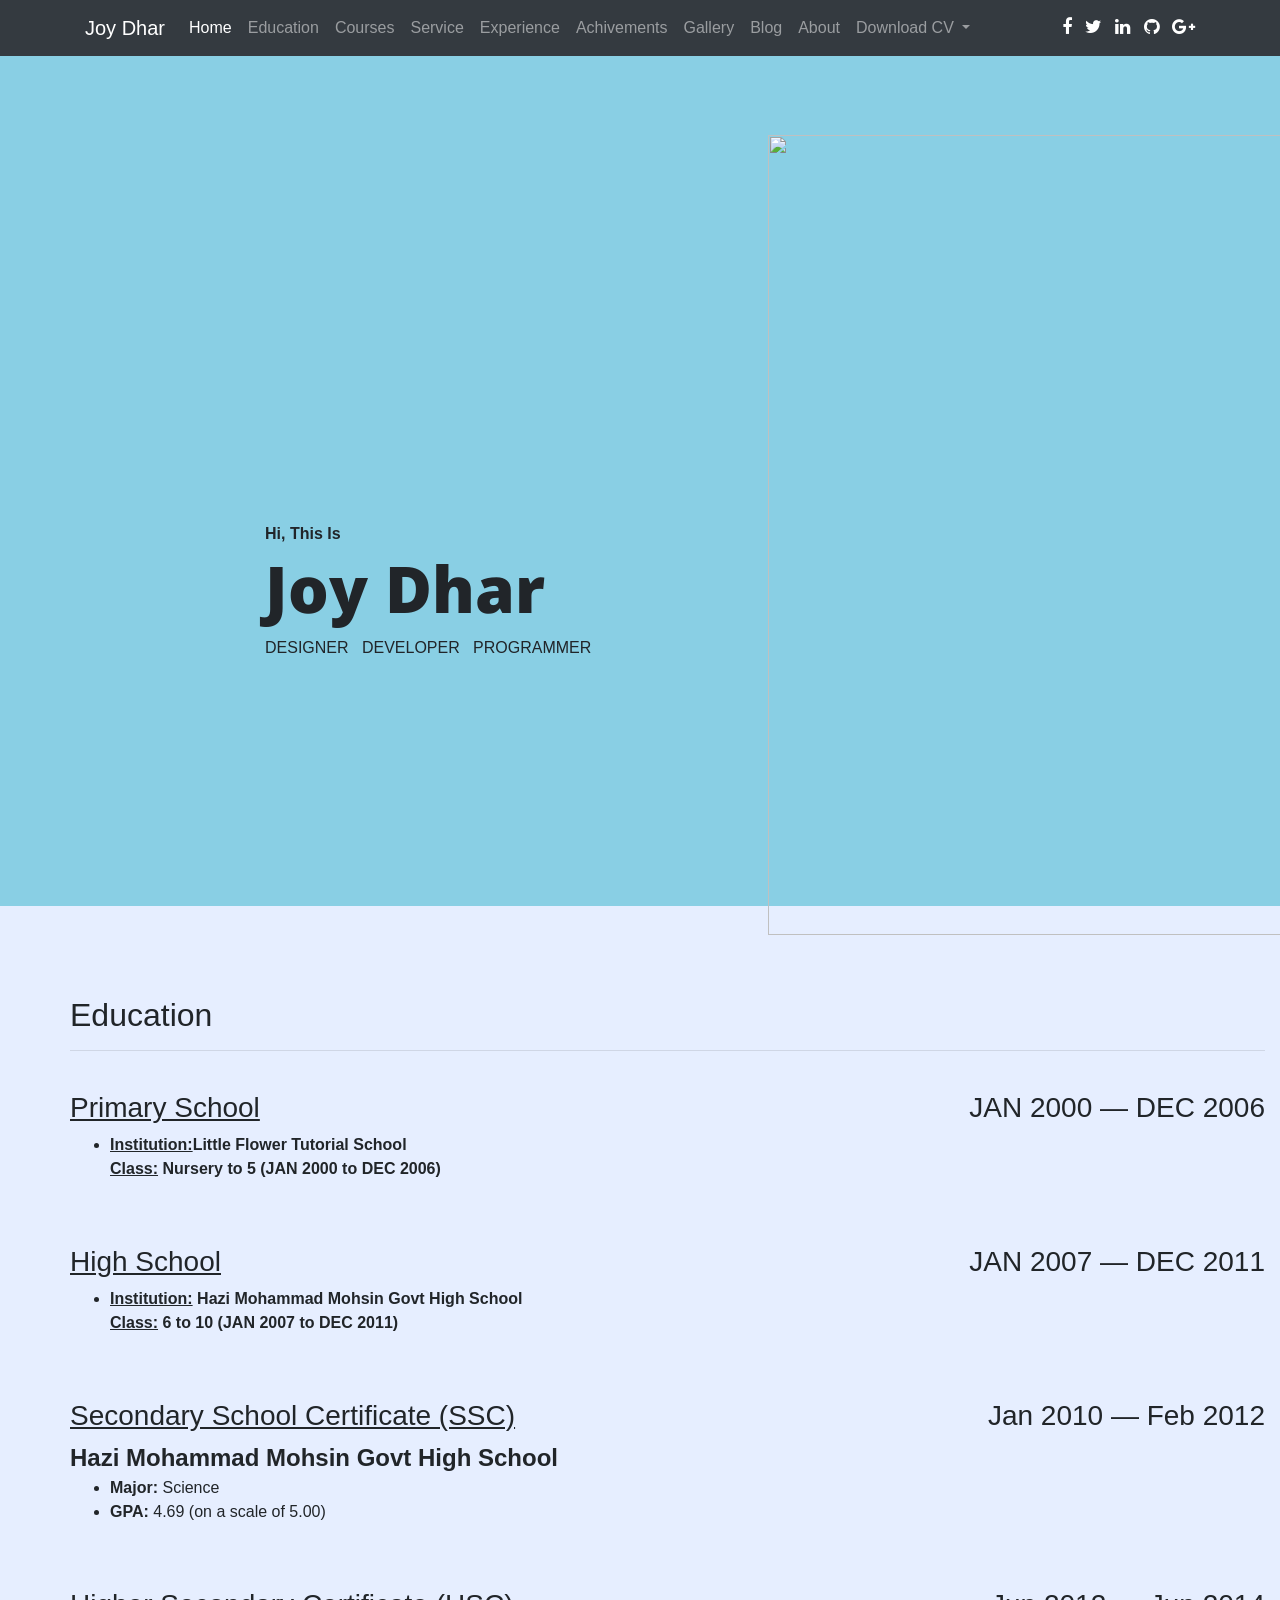
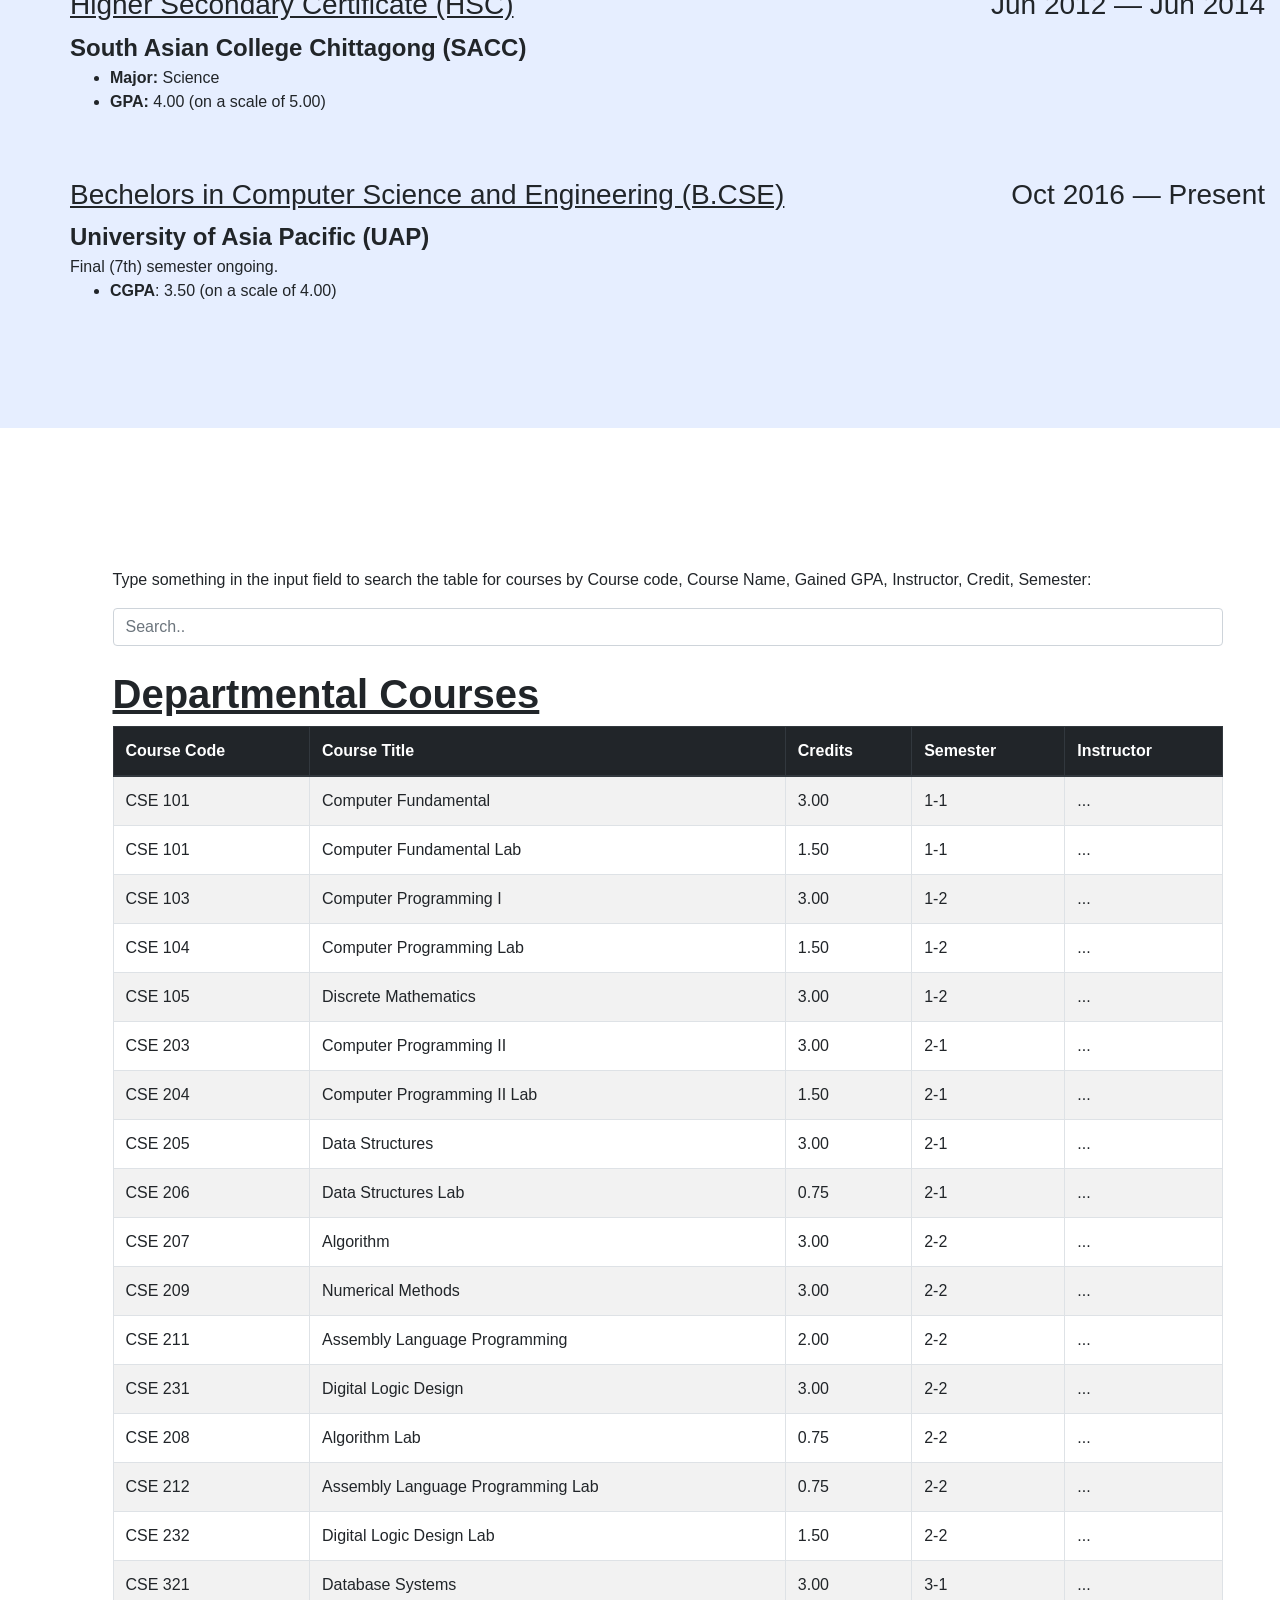
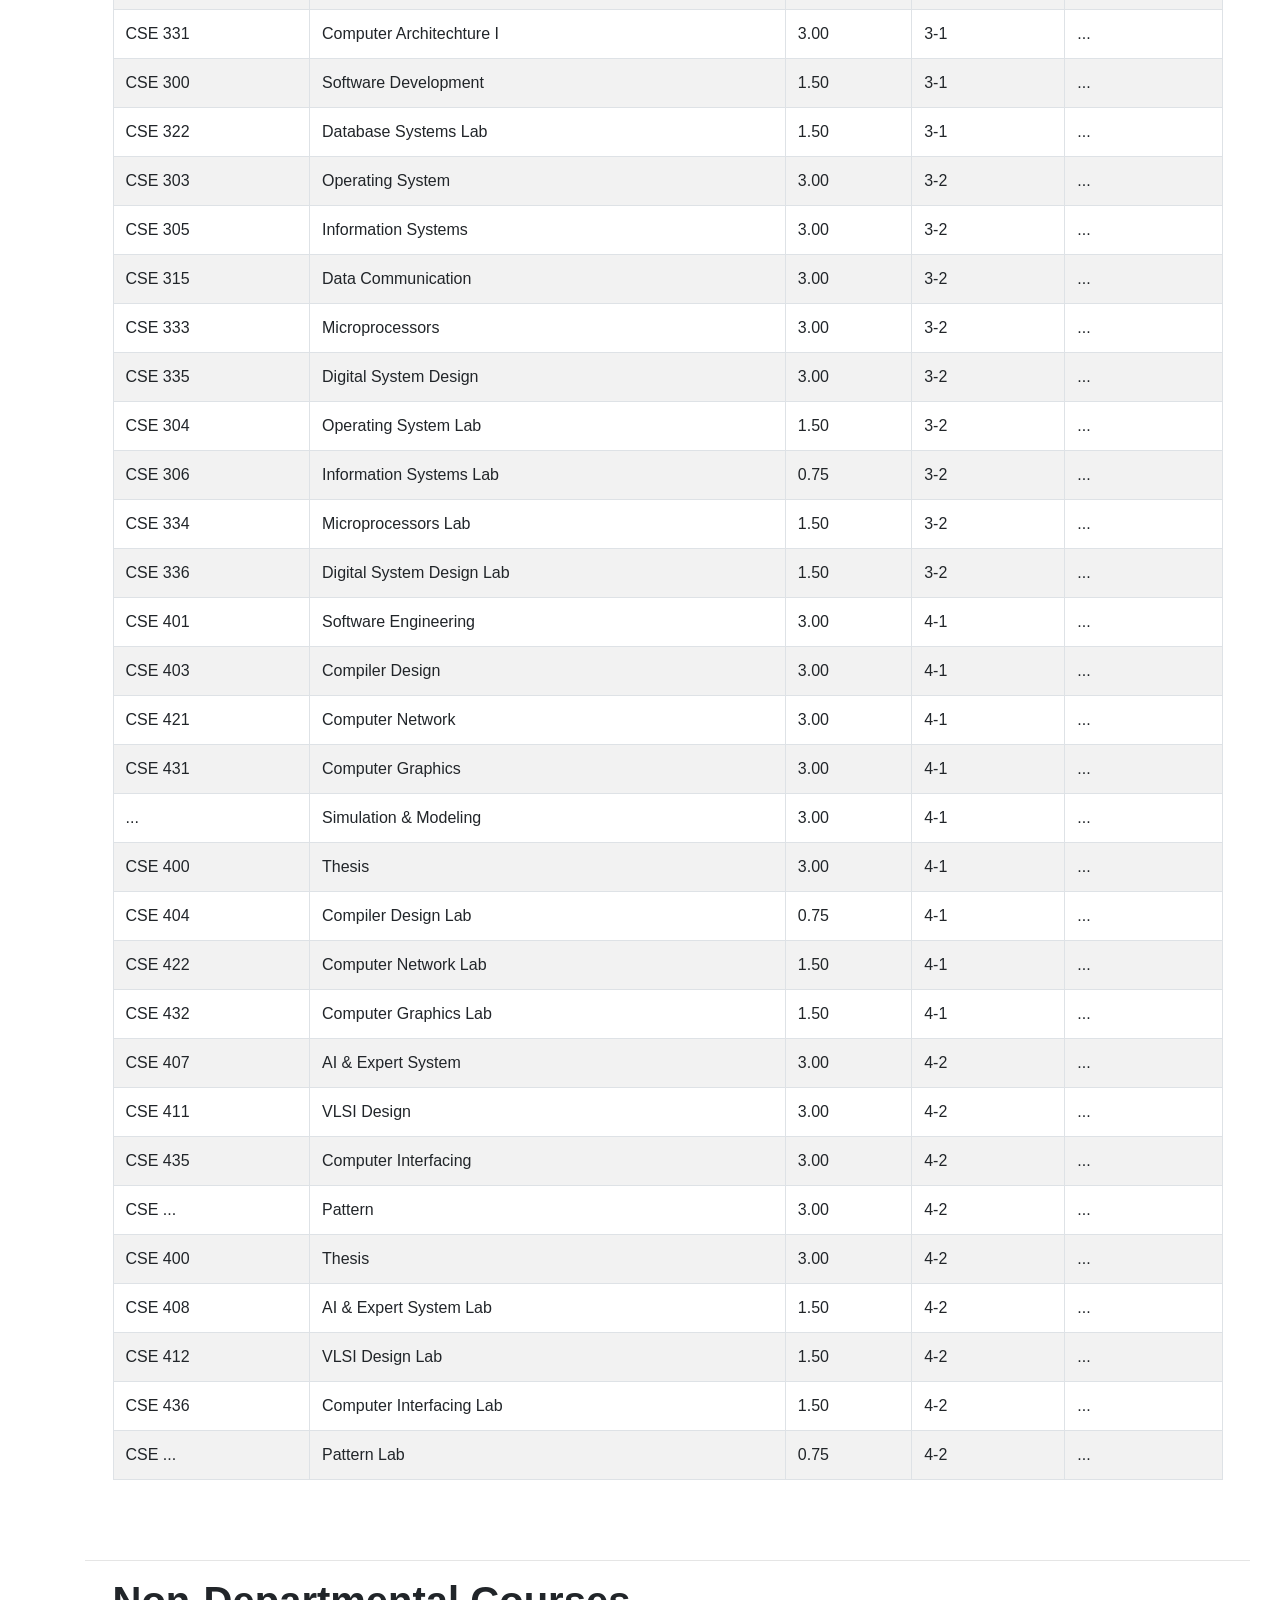
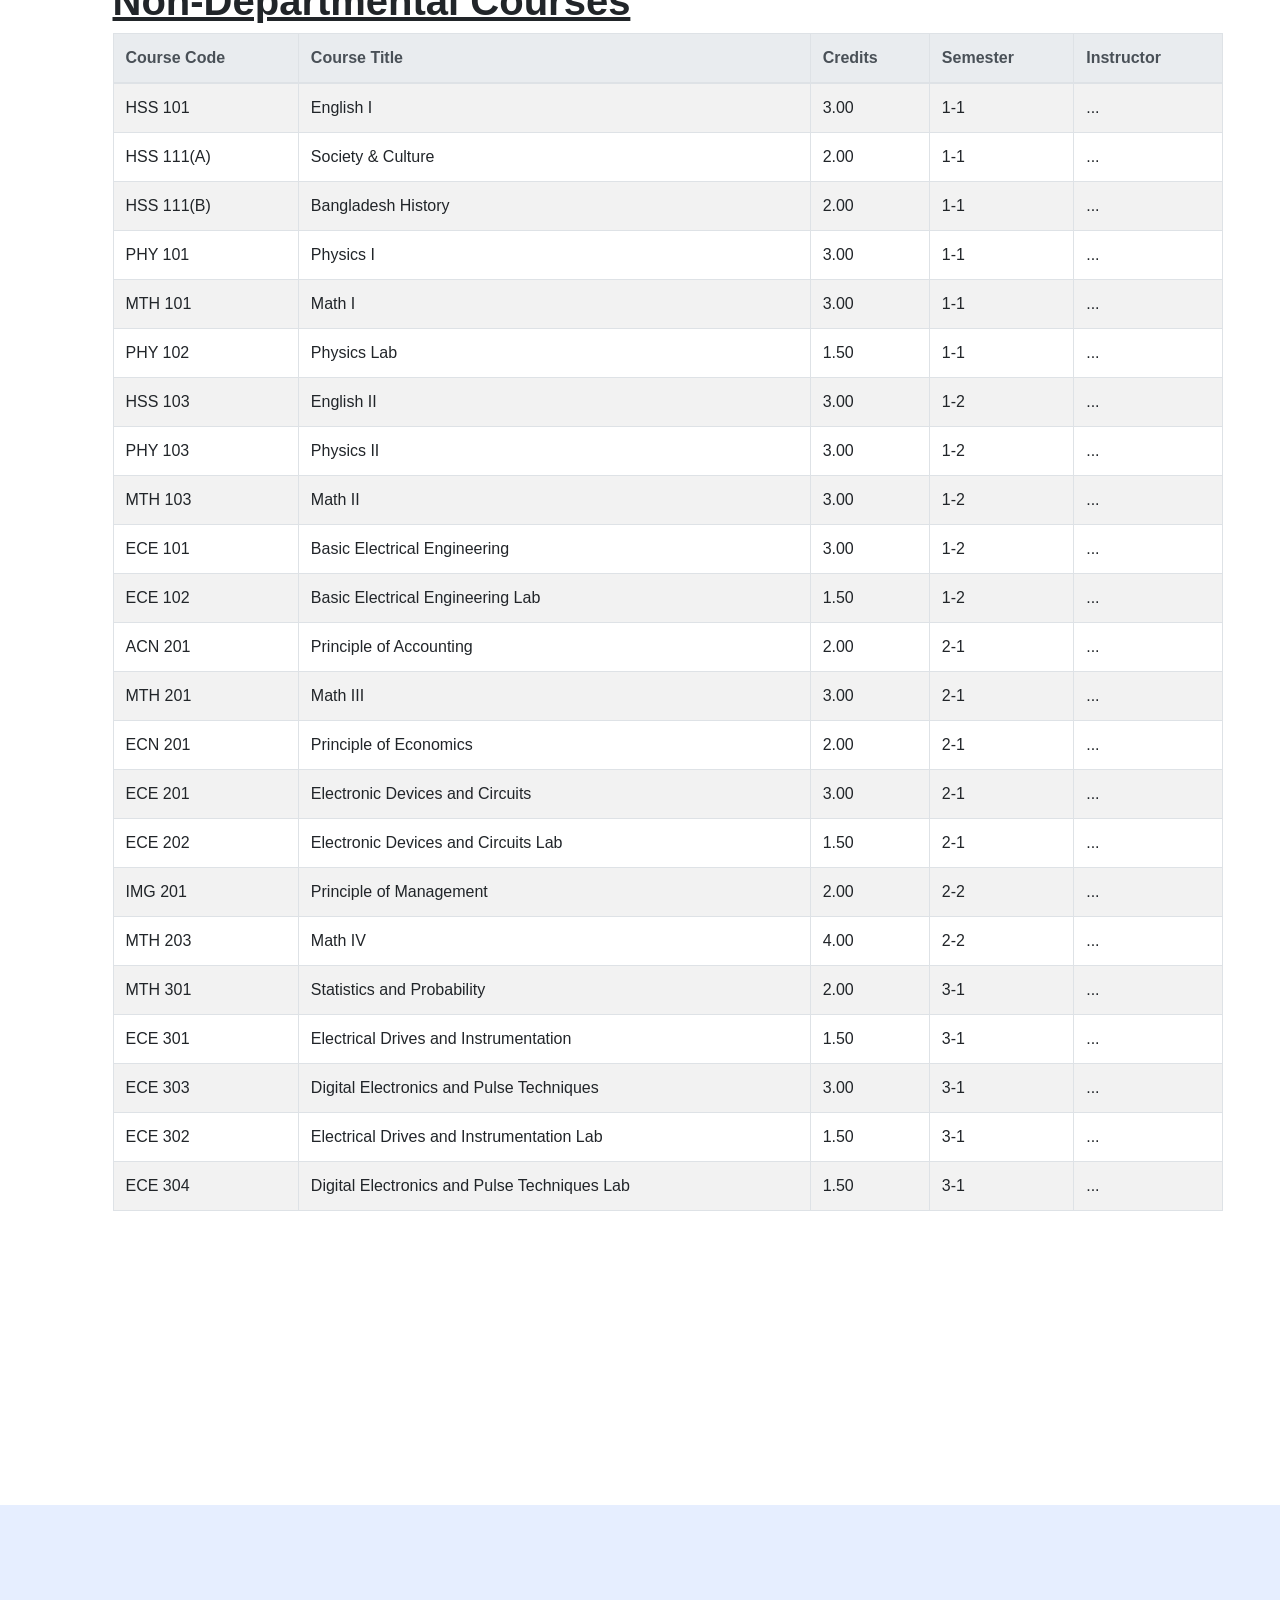
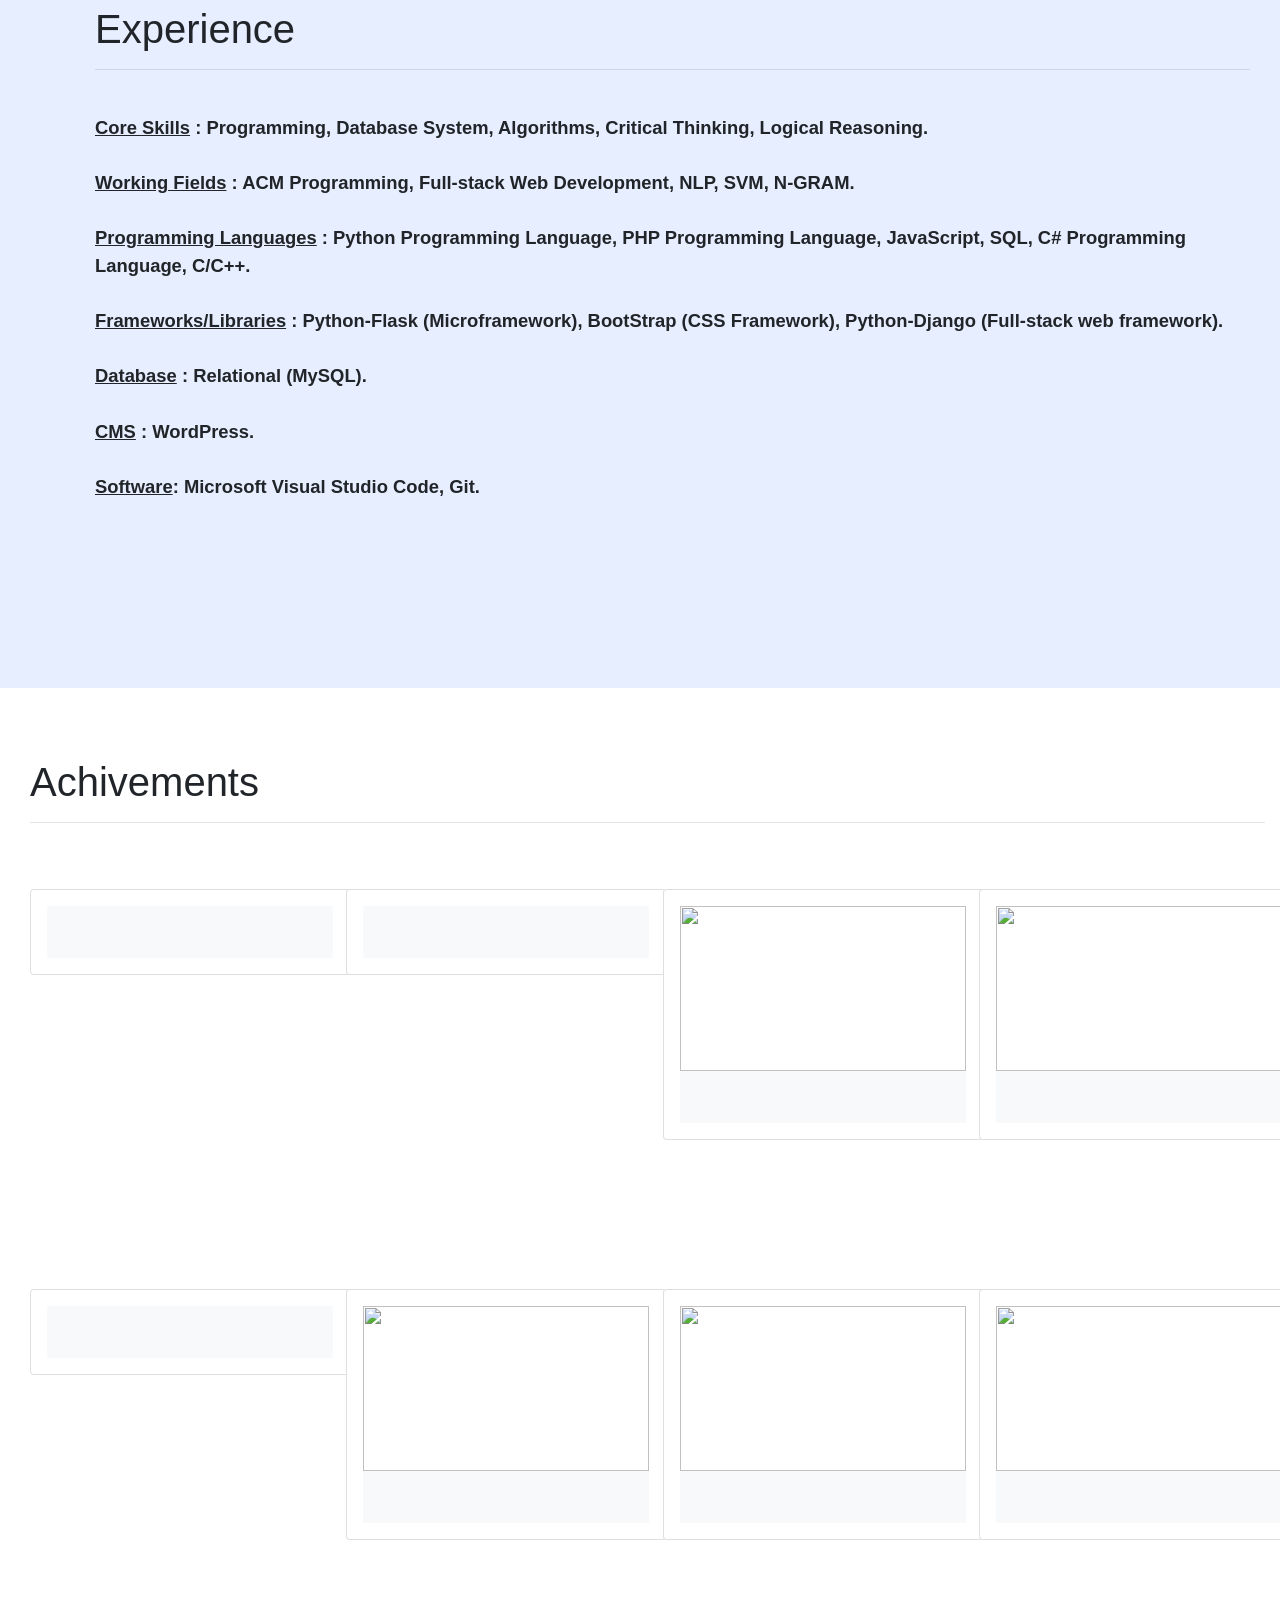
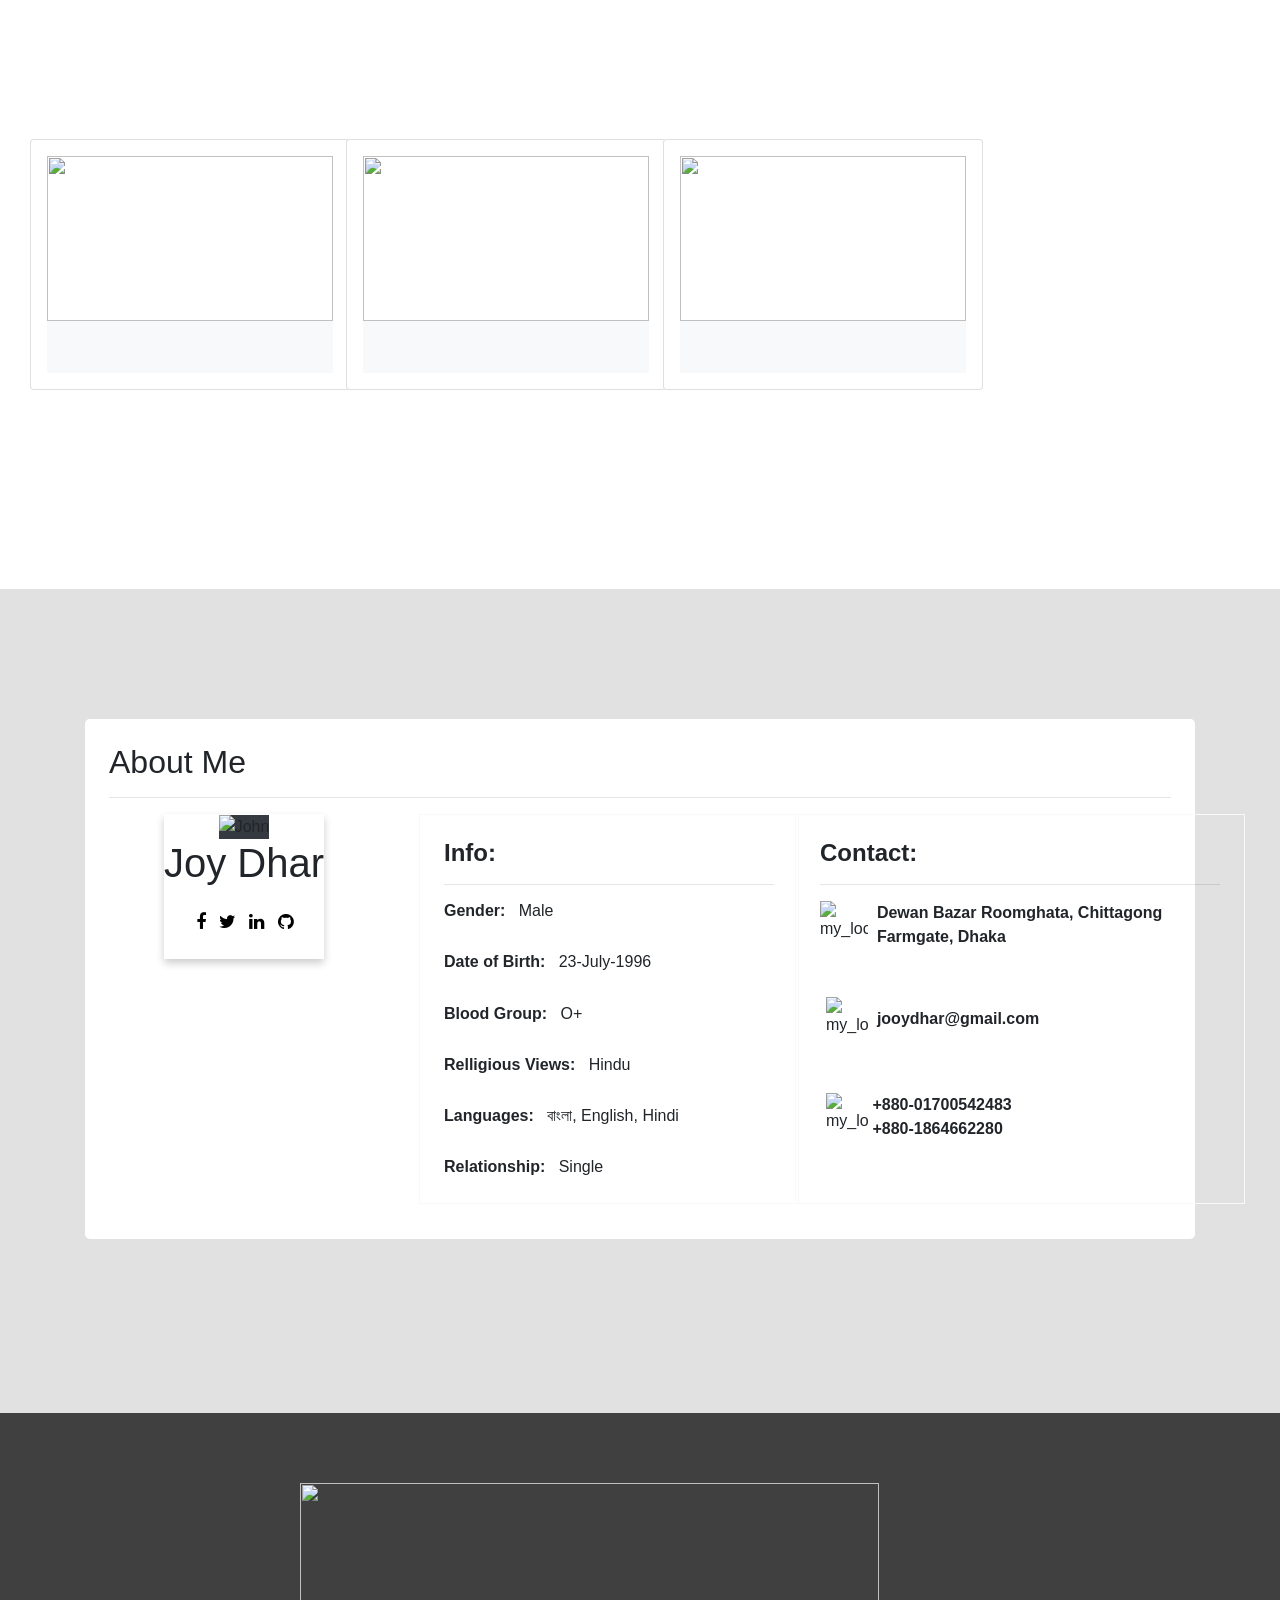
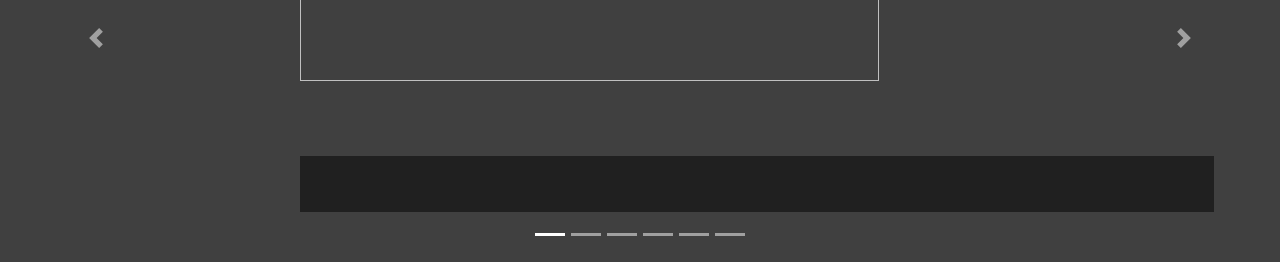
==== Portfolio/index.html @ 8c4e6b38 "Portfolio" ====
<!DOCTYPE html>
<html lang="en">

<head>
  <title>Joy Dhar</title>
  <meta charset="utf-8">
  <meta name="viewport" content="width=device-width, initial-scale=1">
  <!-- Bootstrap CSS -->
  <link rel="stylesheet" href="https://maxcdn.bootstrapcdn.com/bootstrap/4.1.0/css/bootstrap.min.css">
  <!-- JQuery CDN -->
  <script src="https://ajax.googleapis.com/ajax/libs/jquery/3.3.1/jquery.min.js"></script>
  <!-- CDN JS -->
  <script src="https://cdnjs.cloudflare.com/ajax/libs/popper.js/1.14.0/umd/popper.min.js"></script>
  <script src="https://maxcdn.bootstrapcdn.com/bootstrap/4.1.0/js/bootstrap.min.js"></script>

  <!-- Add icon library -->
  <link rel="stylesheet" href="https://cdnjs.cloudflare.com/ajax/libs/font-awesome/4.7.0/css/font-awesome.min.css">

  <!-- Open Sans font -->
  <link href="https://fonts.googleapis.com/css?family=Open+Sans:600,800" rel="stylesheet"> body { position: relative; }

  <!-- Search in table JS -->
  <script>
    $(document).ready(function() {
      $("#myInput").on("keyup", function() {
        var value = $(this).val().toLowerCase();
        $("#myTable tr").filter(function() {
          $(this).toggle($(this).text().toLowerCase().indexOf(value) > -1)
        });
      });
    });
  </script>

  <style media="screen">
    #page-wrap {
      max-width: 500px;
      margin: 1rem auto;
      padding: 1rem;
    }

    .font {
      /* Open Sans font */
      font-weight: bold;
      font-family: 'Open Sans', sans-serif;
      font-size: 400%;
    }

    .Home {
      /* background-color: #e6e6e6; */
      background-color: rgb(137, 207, 228);
    }

    .selfimage {
      position: absolute;
      cursor: pointer;
      top: 15%;
      left: 60%;
      height: 791px;
      width: 28%;
    }

    .achivements {
      background-color: #404040;
    }

    /* Button on image */

    .imgbtn {
      position: absolute;
      background: rgba(0, 0, 0, 0.5);
      /* Black background with 0.5 opacity */
      color: #f1f1f1;
      /* Grey text */
      top: 66%;
      left: 40%;
      text-align: center;
      cursor: pointer;
    }




    .gallery {
      background-color: #404040;
      padding-bottom: 50px;
      padding-top: 70px;
      width: 100%;
      position: absolute;
    }

    /* Transparent image text/caption */

    .transparent {
      position: absolute;
      /* Position the background text */
      bottom: 0;
      /* At the bottom. Use top:0 to append it to the top */
      background: rgba(0, 0, 0, 0.5);
      /* Black background with 0.5 opacity */
      color: #f1f1f1;
      /* Grey text */
      width: 914px;
      /* Full width */
      left: 300px;
      padding: 20px;
      /* Some padding */
    }

    .carousel-inner img {
      width: 80%;
      height: 60%;
      padding-left: 300px;
    }



    .Education {
      background-color: #e6eeff;
    }

    .school {
      font-size: 150%;
      font-weight: bold;
    }

    .date {
      float: right;
    }


    .course1 {
      font-weight: bold;
      font-family: 'Open Sans', sans-serif;
    }

    .Experience {
      font-size: 115%;
      background-color: #e6eeff;
    }



    .About {
      background-color: #E1E1E1;
    }

    .jumbotron {
      height: 520px;
    }

    /* vartical line */

    /* .vl {
      border-left: 2px dashed Grey;
      height: 350px;
      position: absolute;
    }
    <div class="vl" style="left: 880px;"></div>*/

    /* profile card */

    .pcard {
      box-shadow: 0 4px 8px 0 rgba(0, 0, 0, 0.2);
      max-width: 300px;
      text-align: center;
      margin-left: 30px;
      position: absolute;
      left: 40px;
    }

    .ptitle {
      color: grey;
    }

    /* profile card: end */

    /* contact */

    .text {
      display: inline-block;
      position: absolute;
    }

    /* Flip Card */

    .row {
      display: flex;
      flex-wrap: wrap;
    }

    .image-flip:hover .backside,
    .image-flip.hover .backside {
      -webkit-transform: rotateY(0deg);
      -moz-transform: rotateY(0deg);
      -o-transform: rotateY(0deg);
      -ms-transform: rotateY(0deg);
      transform: rotateY(0deg);
    }

    .image-flip:hover .frontside,
    .image-flip.hover .frontside {
      -webkit-transform: rotateY(180deg);
      -moz-transform: rotateY(180deg);
      -o-transform: rotateY(180deg);
      transform: rotateY(180deg);
    }

    .image-flip {
      margin-bottom: 200px;
      width: 300px;
      height: 250px;
    }

    .mainflip {
      -webkit-transition: 1s;
      -webkit-transform-style: preserve-3d;
      -ms-transition: 1s;
      -moz-transition: 1s;
      -moz-transform: perspective(1000px);
      -moz-transform-style: preserve-3d;
      -ms-transform-style: preserve-3d;
      transition: 1s;
      transform-style: preserve-3d;
      position: relative;
    }

    .frontside,
    .backside {
      -webkit-backface-visibility: hidden;
      -moz-backface-visibility: hidden;
      -ms-backface-visibility: hidden;
      backface-visibility: hidden;
      -webkit-transition: 1s;
      -webkit-transform-style: preserve-3d;
      -moz-transition: 1s;
      -moz-transform-style: preserve-3d;
      -o-transition: 1s;
      -o-transform-style: preserve-3d;
      -ms-transition: 1s;
      -ms-transform-style: preserve-3d;
      transition: 1s;
      transform-style: preserve-3d;
      position: absolute;
      top: 0;
      left: 0;
    }

    .frontside {
      -webkit-transform: rotateY(0deg);
      -ms-transform: rotateY(0deg);
      z-index: 2;
    }

    .backside {
      background: white;
      -webkit-transform: rotateY(-180deg);
      -moz-transform: rotateY(-180deg);
      -o-transform: rotateY(-180deg);
      -ms-transform: rotateY(-180deg);
      transform: rotateY(-180deg);
    }

    .card,
    .card-img-top {
      border-radius: 0;
    }
  </style>

</head>

<body data-spy="scroll" data-target=".navbar" data-offset="50">
    <nav class="navbar navbar-expand-md bg-dark navbar-dark fixed-top">
      <div class="container">

        
        <a class="navbar-brand active" data-toggle="tooltip" title="Joy Dhar" href="#">Joy Dhar</a>

        <!-- LOGO -->
        <!-- <a class="navbar-brand active">
          <img src="img.jpg" alt="Logo" style="width:40px;">
        </a> -->

        <!-- Collapsable Button -->
        <button class="navbar-toggler" type="button" data-toggle="collapse" data-target="#collapsibleNavbar">
          <span class="navbar-toggler-icon"></span>
      </button>

        
        <div class="collapse navbar-collapse" id="collapsibleNavbar">
          <ul class="navbar-nav">
            <li class="nav-item"><a class="nav-link" href="#Home">Home</a> </li>
            <li class="nav-item"><a class="nav-link" href="#Education">Education</a></li>
            <li class="nav-item"><a class="nav-link" href="#Course">Courses</a></li>
            <li class="nav-item"><a class="nav-link" data-toggle="tooltip" title="Joy is not in any service yet." href="#Service">Service</a></li>
            <li class="nav-item"><a class="nav-link" href="#Experience">Experience</a></li>
            <li class="nav-item"><a class="nav-link" href="#Achivements">Achivements</a></li>
            <li class="nav-item"><a class="nav-link" href="#demo">Gallery</a></li>
            <li class="nav-item"><a class="nav-link" data-toggle="tooltip" title="Sorry! No blog found." href="#Blog">Blog</a></li>
            <li class="nav-item"><a class="nav-link" href="#About">About</a></li>
          </ul>


          <!-- Dropdown -->
          <div class="collapse navbar-collapse" id="collapsibleNavbar">
            <ul class="navbar-nav">
              <li class="nav-item dropdown">
                <a class="nav-link dropdown-toggle justify-content-end" href="#" id="navbardrop" data-toggle="dropdown">
                    Download CV
              </a>
                <div class="dropdown-menu">
                  <h6 class="dropdown-header">Select Format</h6>
                  <div class="dropdown-divider"></div>
                  <a class="dropdown-item" href="#">PDF</a>
                  <a class="dropdown-item" href="#">HTML</a>
                </div>
              </li>
            </ul>
          </div>

          <div class="social ">
            <a href="https://www.facebook.com/joy.uap.cse"><i class="fa fa-facebook" style="font-size:18px; color:white;"></i></a> &nbsp;
            <a href="https://twitter.com/JoyDhar94589513"><i class="fa fa-twitter" style="font-size:18px; color:white;"></i></a> &nbsp;
            <a href="https://www.linkedin.com/in/joy-dhar-3176b5194/"><i class="fa fa-linkedin" style="font-size:18px; color:white;"></i></a> &nbsp;
            <a href="https://github.com/Jooydhar"><i class="fa fa-github" style="font-size:18px; color:white;"></i></a> &nbsp;
            <a href="https://plus.google.com/118157422290874966669?hl=en"><i class="fa fa-google-plus" style="font-size:18px; color:white;"></i></a>
          </div>

        </div>
      </div>
    </nav>


    <div id="Home" class="container-fluid Home " style="padding-top:220px;padding-bottom:230px">
      <div class="container-fluid" style="padding-top:280px;padding-left:250px;">
        <h6><b>Hi, This Is</b></h6>
        <h1 class="font"><b>Joy Dhar</b></h1>
        <p>DESIGNER &nbsp; DEVELOPER &nbsp; PROGRAMMER </p>
        <img class="selfimage" src="joy.jpg"style ="width: 800px;height: 800px;">

      </div>
    </div>


    <div id="Education" class="container-fluid Education" style="padding-top:90px;padding-bottom:109px;padding-left:70px">
      <h2 class="title">Education</h2>

      <hr/>
      <br>

      <h3>
      <span class="coursel"><u>Primary School</u></span>
      <span class="date">JAN 2000 &mdash; DEC 2006</span>
    </h3>

      <ul>
        <li>
          <span style="font-weight:bold;">
          <u>Institution:</u>Little Flower Tutorial School
        </span>
          <br>
          <span style="font-weight:bold;">
          <u>Class:</u> Nursery to 5 (JAN 2000 to DEC 2006)
        </span>
        </li>
      </ul>

      <br>
      <br>

      <h3>
      <span class="coursel"><u>High School</u></span>
      <span class="date">JAN 2007 &mdash; DEC 2011</span>
    </h3>

      <ul>
        <li>
          <span style="font-weight:bold;">
          <u>Institution:</u> Hazi Mohammad Mohsin Govt High School
        </span>
          <br>
          <span style="font-weight:bold;">
          <u>Class:</u> 6 to 10 (JAN 2007 to DEC 2011)
        </span>
        </li>
      </ul>

      <br>
      <br>


      <h3>
      <span class="coursel"><u>Secondary School Certificate (SSC)</u></span>
      <span class="date">Jan 2010 &mdash; Feb 2012</span>
    </h3>
      <span class="school"> Hazi Mohammad Mohsin Govt High School</span>
      <ul>
        <li>
          <span style="font-weight:bold;"><span>Major</span>: </span><span>Science</span>
        </li>
        <li>
          <span style="font-weight:bold;"><span>GPA</span>: </span><span>4.69 (on a scale of 5.00)</span>
        </li>
      </ul>


      <br>
      <br>


      <h3>
      <span class="coursel"><u>Higher Secondary Certificate (HSC)</u></span>
      <span class="date">Jun 2012 &mdash; Jun 2014</span>
    </h3>
      <span class="school">South Asian College Chittagong (SACC)</span>
      <ul>
        <li>
          <span style="font-weight:bold;"><span>Major</span>: </span><span>Science</span>
        </li>
        <li>
          <span style="font-weight:bold;"><span>GPA</span>: </span><span>4.00 (on a scale of 5.00)</span>
        </li>
      </ul>


      <br>
      <br>



      <h3>
      <span class="coursel"><u>Bechelors in Computer Science and Engineering (B.CSE)</u></span>
      <span class="date">Oct 2016 &mdash; Present</span>
    </h3>

      <span class="school">University of Asia Pacific (UAP)</span>
      <div>
        <span>Final (7th) semester ongoing.</span>
      </div>
      <ul>
        <li>
          <span style="font-weight:bold;">CGPA</span>: <span>3</span><span>.50 (on a scale of 4.00)</span>
        </li>
      </ul>

    </div>



    <div id="Course" class="container-fluid bg-default" style="padding-top:70px;padding-bottom:230px">
      <div class="container-fluid" style="padding-top:70px;padding-left:70px;">

        <div class="container">
          <!-- Search bar -->
          <p>Type something in the input field to search the table for courses by Course code, Course Name, Gained GPA, Instructor, Credit, Semester:</p>
          <input class="form-control" id="myInput" type="text" placeholder="Search..">
          <br>

          <h1> <u> <b>Departmental Courses</b> </u> </h1>
          <table class="table table-bordered table-striped">
            <thead class="thead-dark ">
              <tr>
                <th>Course Code</th>
                <th>Course Title</th>
                <th>Credits</th>
                <th>Semester</th>
                <th>Instructor</th>
              </tr>
            </thead>
            <tbody id="myTable">
              <tr>
                <td>CSE 101</td>
                <td>Computer Fundamental</td>
                <td>3.00</td>
                <td> 1-1 </td>
                <td> ... </td>
              </tr>
              <tr>
                <td>CSE 101</td>
                <td>Computer Fundamental Lab</td>
                <td>1.50</td>
                <td> 1-1 </td>
                <td> ... </td>
              </tr>


              <tr>
                <td>CSE 103</td>
                <td>Computer Programming I</td>
                <td>3.00</td>
                <td> 1-2 </td>
                <td> ... </td>
              </tr>
              <tr>
                <td>CSE 104</td>
                <td>Computer Programming Lab</td>
                <td>1.50</td>
                <td> 1-2 </td>
                <td> ... </td>
              </tr>
              <tr>
                <td>CSE 105</td>
                <td>Discrete Mathematics</td>
                <td>3.00</td>
                <td> 1-2 </td>
                <td> ... </td>
              </tr>


              <tr>
                <td>CSE 203</td>
                <td>Computer Programming II</td>
                <td>3.00</td>
                <td> 2-1 </td>
                <td> ... </td>
              </tr>
              <tr>
                <td>CSE 204</td>
                <td>Computer Programming II Lab</td>
                <td>1.50</td>
                <td> 2-1 </td>
                <td> ... </td>
              </tr>
              <tr>
                <td>CSE 205</td>
                <td>Data Structures</td>
                <td>3.00</td>
                <td> 2-1 </td>
                <td> ... </td>
              </tr>
              <tr>
                <td>CSE 206</td>
                <td>Data Structures Lab</td>
                <td>0.75</td>
                <td> 2-1 </td>
                <td> ... </td>
              </tr>


              <tr>
                <td>CSE 207</td>
                <td>Algorithm</td>
                <td>3.00</td>
                <td> 2-2 </td>
                <td> ... </td>
              </tr>
              <tr>
                <td>CSE 209</td>
                <td>Numerical Methods</td>
                <td>3.00</td>
                <td> 2-2 </td>
                <td> ... </td>
              </tr>
              <tr>
                <td>CSE 211</td>
                <td>Assembly Language Programming</td>
                <td>2.00</td>
                <td> 2-2 </td>
                <td> ... </td>
              </tr>
              <tr>
                <td>CSE 231</td>
                <td>Digital Logic Design</td>
                <td>3.00</td>
                <td> 2-2 </td>
                <td> ... </td>
              </tr>
              <tr>
                <td>CSE 208</td>
                <td>Algorithm Lab</td>
                <td>0.75</td>
                <td> 2-2 </td>
                <td> ... </td>
              </tr>
              <tr>
                <td>CSE 212</td>
                <td>Assembly Language Programming Lab</td>
                <td>0.75</td>
                <td> 2-2 </td>
                <td> ... </td>
              </tr>
              <tr>
                <td>CSE 232</td>
                <td>Digital Logic Design Lab</td>
                <td>1.50</td>
                <td> 2-2 </td>
                <td> ... </td>
              </tr>


              <tr>
                <td>CSE 321</td>
                <td>Database Systems</td>
                <td>3.00</td>
                <td> 3-1 </td>
                <td> ... </td>
              </tr>
              <tr>
                <td>CSE 331</td>
                <td>Computer Architechture I</td>
                <td>3.00</td>
                <td> 3-1 </td>
                <td> ... </td>
              </tr>
              <tr>
                <td>CSE 300</td>
                <td>Software Development</td>
                <td>1.50</td>
                <td> 3-1 </td>
                <td> ... </td>
              </tr>
              <tr>
                <td>CSE 322</td>
                <td>Database Systems Lab</td>
                <td>1.50</td>
                <td> 3-1 </td>
                <td> ... </td>
              </tr>


              <tr>
                <td>CSE 303</td>
                <td>Operating System</td>
                <td>3.00</td>
                <td> 3-2 </td>
                <td> ... </td>
              </tr>
              <tr>
                <td>CSE 305</td>
                <td>Information Systems</td>
                <td>3.00</td>
                <td> 3-2 </td>
                <td> ... </td>
              </tr>
              <tr>
                <td>CSE 315</td>
                <td>Data Communication</td>
                <td>3.00</td>
                <td> 3-2 </td>
                <td> ... </td>
              </tr>
              <tr>
                <td>CSE 333</td>
                <td>Microprocessors</td>
                <td>3.00</td>
                <td> 3-2 </td>
                <td> ... </td>
              </tr>
              <tr>
                <td>CSE 335</td>
                <td>Digital System Design</td>
                <td>3.00</td>
                <td> 3-2 </td>
                <td> ... </td>
              </tr>
              <tr>
                <td>CSE 304</td>
                <td>Operating System Lab</td>
                <td>1.50</td>
                <td> 3-2 </td>
                <td> ... </td>
              </tr>
              <tr>
                <td>CSE 306</td>
                <td>Information Systems Lab</td>
                <td>0.75</td>
                <td> 3-2 </td>
                <td> ... </td>
              </tr>
              <tr>
                <td>CSE 334</td>
                <td>Microprocessors Lab</td>
                <td>1.50</td>
                <td> 3-2 </td>
                <td> ... </td>
              </tr>
              <tr>
                <td>CSE 336</td>
                <td>Digital System Design Lab</td>
                <td>1.50</td>
                <td> 3-2 </td>
                <td> ... </td>
              </tr>


              <tr>
                <td>CSE 401</td>
                <td>Software Engineering</td>
                <td>3.00</td>
                <td> 4-1 </td>
                <td> ... </td>
              </tr>
              <tr>
                <td>CSE 403</td>
                <td>Compiler Design</td>
                <td>3.00</td>
                <td> 4-1 </td>
                <td> ... </td>
              </tr>
              <tr>
                <td>CSE 421</td>
                <td>Computer Network</td>
                <td>3.00</td>
                <td> 4-1 </td>
                <td> ... </td>
              </tr>
              <tr>
                <td>CSE 431</td>
                <td>Computer Graphics</td>
                <td>3.00</td>
                <td> 4-1 </td>
                <td> ... </td>
              </tr>
              <tr>
                <td>...</td>
                <td>Simulation & Modeling</td>
                <td>3.00</td>
                <td> 4-1 </td>
                <td> ... </td>
              </tr>
              <tr>
                <td>CSE 400</td>
                <td>Thesis</td>
                <td>3.00</td>
                <td> 4-1 </td>
                <td> ... </td>
              </tr>
              <tr>
                <td>CSE 404</td>
                <td>Compiler Design Lab</td>
                <td>0.75</td>
                <td> 4-1 </td>
                <td> ... </td>
              </tr>
              <tr>
                <td>CSE 422</td>
                <td>Computer Network Lab</td>
                <td>1.50</td>
                <td> 4-1 </td>
                <td> ... </td>
              </tr>
              <tr>
                <td>CSE 432</td>
                <td>Computer Graphics Lab</td>
                <td>1.50</td>
                <td> 4-1 </td>
                <td> ... </td>
              </tr>


              <tr>
                <td>CSE 407</td>
                <td>AI & Expert System</td>
                <td>3.00</td>
                <td> 4-2 </td>
                <td> ... </td>
              </tr>
              <tr>
                <td>CSE 411</td>
                <td>VLSI Design</td>
                <td>3.00</td>
                <td> 4-2 </td>
                <td> ... </td>
              </tr>
              <tr>
                <td>CSE 435</td>
                <td>Computer Interfacing</td>
                <td>3.00</td>
                <td> 4-2 </td>
                <td> ... </td>
              </tr>
              <tr>
                <td>CSE ...</td>
                <td>Pattern</td>
                <td>3.00</td>
                <td> 4-2 </td>
                <td> ... </td>
              </tr>
              <tr>
                <td>CSE 400</td>
                <td>Thesis</td>
                <td>3.00</td>
                <td> 4-2 </td>
                <td> ... </td>
              </tr>
              <tr>
                <td>CSE 408</td>
                <td>AI & Expert System Lab</td>
                <td>1.50</td>
                <td> 4-2 </td>
                <td> ... </td>
              </tr>
              <tr>
                <td>CSE 412</td>
                <td>VLSI Design Lab</td>
                <td>1.50</td>
                <td> 4-2 </td>
                <td> ... </td>
              </tr>
              <tr>
                <td>CSE 436</td>
                <td>Computer Interfacing Lab</td>
                <td>1.50</td>
                <td> 4-2 </td>
                <td> ... </td>
              </tr>
              <tr>
                <td>CSE ...</td>
                <td>Pattern Lab</td>
                <td>0.75</td>
                <td> 4-2 </td>
                <td> ... </td>
              </tr>


            </tbody>
          </table>
        </div>


        <br>
        <br>

        <hr>

        <div class="container">
          <h1> <u> <b>Non-Departmental Courses</b> </u> </h1>
          <table class="table table-bordered table-striped">
            <thead class="thead-light">
              <tr>
                <th>Course Code</th>
                <th>Course Title</th>
                <th>Credits</th>
                <th>Semester</th>
                <th>Instructor</th>
              </tr>
            </thead>
            <tbody id="myTable">
              <tr>
                <td>HSS 101</td>
                <td>English I</td>
                <td>3.00</td>
                <td> 1-1 </td>
                <td> ... </td>
              </tr>
              <tr>
                <td>HSS 111(A)</td>
                <td>Society & Culture</td>
                <td>2.00</td>
                <td> 1-1 </td>
                <td> ... </td>
              </tr>
              <tr>
                <td>HSS 111(B)</td>
                <td>Bangladesh History</td>
                <td>2.00</td>
                <td> 1-1 </td>
                <td> ... </td>
              </tr>
              <tr>
                <td>PHY 101</td>
                <td>Physics I</td>
                <td>3.00</td>
                <td> 1-1 </td>
                <td> ... </td>
              </tr>
              <tr>
                <td>MTH 101</td>
                <td>Math I</td>
                <td>3.00</td>
                <td> 1-1 </td>
                <td> ... </td>
              </tr>
              <tr>
                <td>PHY 102</td>
                <td>Physics Lab</td>
                <td>1.50</td>
                <td> 1-1 </td>
                <td> ... </td>
              </tr>


              <tr>
                <td>HSS 103</td>
                <td>English II</td>
                <td>3.00</td>
                <td> 1-2 </td>
                <td> ... </td>
              </tr>
              <tr>
                <td>PHY 103</td>
                <td>Physics II</td>
                <td>3.00</td>
                <td> 1-2 </td>
                <td> ... </td>
              </tr>
              <tr>
                <td>MTH 103</td>
                <td>Math II</td>
                <td>3.00</td>
                <td> 1-2 </td>
                <td> ... </td>
              </tr>
              <tr>
                <td>ECE 101</td>
                <td>Basic Electrical Engineering</td>
                <td>3.00</td>
                <td> 1-2 </td>
                <td> ... </td>
              </tr>
              <tr>
                <td>ECE 102</td>
                <td>Basic Electrical Engineering Lab</td>
                <td>1.50</td>
                <td> 1-2 </td>
                <td> ... </td>
              </tr>


              <tr>
                <td>ACN 201</td>
                <td>Principle of Accounting</td>
                <td>2.00</td>
                <td> 2-1 </td>
                <td> ... </td>
              </tr>
              <tr>
                <td>MTH 201</td>
                <td>Math III</td>
                <td>3.00</td>
                <td> 2-1 </td>
                <td> ... </td>
              </tr>
              <tr>
                <td>ECN 201</td>
                <td>Principle of Economics</td>
                <td>2.00</td>
                <td> 2-1 </td>
                <td> ... </td>
              </tr>
              <tr>
                <td>ECE 201</td>
                <td>Electronic Devices and Circuits</td>
                <td>3.00</td>
                <td> 2-1 </td>
                <td> ... </td>
              </tr>
              <tr>
                <td>ECE 202</td>
                <td>Electronic Devices and Circuits Lab</td>
                <td>1.50</td>
                <td> 2-1 </td>
                <td> ... </td>
              </tr>


              <tr>
                <td>IMG 201</td>
                <td>Principle of Management</td>
                <td>2.00</td>
                <td> 2-2 </td>
                <td> ... </td>
              </tr>
              <tr>
                <td>MTH 203</td>
                <td>Math IV</td>
                <td>4.00</td>
                <td> 2-2 </td>
                <td> ... </td>
              </tr>


              <tr>
                <td>MTH 301</td>
                <td>Statistics and Probability</td>
                <td>2.00</td>
                <td> 3-1 </td>
                <td> ... </td>
              </tr>
              <tr>
                <td>ECE 301</td>
                <td>Electrical Drives and Instrumentation</td>
                <td>1.50</td>
                <td> 3-1 </td>
                <td> ... </td>
              </tr>
              <tr>
                <td>ECE 303</td>
                <td>Digital Electronics and Pulse Techniques</td>
                <td>3.00</td>
                <td> 3-1 </td>
                <td> ... </td>
              </tr>
              <tr>
                <td>ECE 302</td>
                <td>Electrical Drives and Instrumentation Lab</td>
                <td>1.50</td>
                <td> 3-1 </td>
                <td> ... </td>
              </tr>
              <tr>
                <td>ECE 304</td>
                <td>Digital Electronics and Pulse Techniques Lab</td>
                <td>1.50</td>
                <td> 3-1 </td>
                <td> ... </td>
              </tr>


            </tbody>
          </table>
        </div>

        <br>
        <br>

      </div>
    </div>





    <div id="Experience" class="container-fluid Experience" style="padding-top:50px;padding-bottom:160px">
      <div class="container-fluid" style="padding-top:50px;padding-left:80px;font-weight:bold;">

        <h1>Experience</h1>

        <hr/>
        <br/>

        <span style="font-weight:bold;"> <u>Core Skills</u> : Programming, Database System, Algorithms, Critical Thinking, Logical Reasoning.</span>
        <br/>
        <br/>
        <span style="font-weight:bold;"> <u>Working Fields</u> : ACM Programming, Full-stack Web Development, NLP, SVM, N-GRAM.</span>
        <br/>
        <br/>
        <span style="font-weight:bold;"> <u>Programming Languages</u> :  Python Programming Language, PHP Programming Language, JavaScript, SQL, C# Programming Language, C/C++.</span>
        <br/>
        <br/>
        <span style="font-weight:bold;"> <u>Frameworks/Libraries</u> : Python-Flask (Microframework), BootStrap (CSS Framework), Python-Django (Full-stack web framework).</span>
        <br/>
        <br/>
        <span style="font-weight:bold;"> <u>Database</u> </span>: Relational (MySQL).</span>
        <br/>
        <br/>
        <span style="font-weight:bold;"> <u>CMS</u> </span>: WordPress.</span>
        <br/>
        <br/>
        <span style="font-weight:bold;"> <u>Software</u>: Microsoft Visual Studio Code, Git.</span>
        <br/>
        <br/>

      </div>
    </div>

    <!-- flip card code -->
    <!-- <div id="Achivements" class="container-fluid Achivements" style="padding-top:70px;padding-bottom:195px;padding-left:30px;">
    <h1> Achivements </h1>
    <hr>

    <div class="card-deck">

      <div class="image-flip" ontouchstart="this.classList.toggle('hover');">

        <div class="mainflip">
          <div class="frontside">
            <div class="card" style="width:20rem;">
              <img class="card-img-top img- fluid" src="https://img.webnots.com/2017/04/Bootstrap-Card-Image.png" alt="card image">
              <div class="card-body">
                <h4 class="card-title">Card Title</h4>
                <p class="card-text">This is basic card with image on top, title, description and button.</p>
              </div>
            </div>
          </div>
 
          <div class="backside">
            <div class="card" style="width:20rem;">
              <div class="card-header">
                This is a Header
              </div>
              <div class="card-body">
                <h4 classs="card-title">Card Title</h4>
                <p clas="card-text">This is a card component with header and footer.</p>
                <a href="#" class="btn btn-info btn-md">Info Button</a>
              </div>
              <div class="card-footer">
                This is a Footer
              </div>
            </div>
          </div>

        </div>
      </div>
    </div>
  </div> -->


    <div id="Achivements" class="container-fluid Achivements" style="padding-top:70px;padding-left:30px;">
      <h1> Achivements </h1>
      <hr>

      <div class="row">

    
        <div class="col-sm-3">
          <div class="image-flip " ontouchstart="this.classList.toggle('hover');" style="padding-top: 50px;">

            <div class="mainflip">
              <div class="frontside">
                <div class="card shadow-lg p-3 mb-5 bg-white rounded" style="width:20rem;">
                  <img class="card-img-top img- fluid" src="">
                  <div class="card-body bg-light">
                    <h4 class="card-title"> <b> </b> </h4>
                    <p class="card-text"> <b> </b></p>
                  </div>
                </div>
              </div>

              <div class="backside">
                <div class="card shadow-lg p-3 mb-5 bg-white rounded" style="width:20rem;">
                  <div class="card-header">
                    <b></b>
                  </div>
                  <div class="card-body">
                    <img class="card-img-top img- fluid" src=""
                      alt="">
                  </div>
                  <div class="card-footer">
                    <b></b>
                  </div>
                </div>
              </div>

            </div>
          </div>
        </div>


        <!-- NCPC 2016 -->
        <div class="col-sm-3">
          <div class="image-flip " ontouchstart="this.classList.toggle('hover');" style="padding-top: 50px;">

            <div class="mainflip">
              <div class="frontside">
                <div class="card shadow-lg p-3 mb-5 bg-white rounded" style="width:20rem;">
                  <img class="card-img-top img- fluid" src=""
                    alt="">
                  <div class="card-body bg-light">
                    <h4 class="card-title"> <b></b> </h4>
                    <p class="card-text"> <b></b> </p>
                  </div>
                </div>
              </div>

              <div class="backside">
                <div class="card shadow-lg p-3 mb-5 bg-white rounded" style="width:20rem;">
                  <div class="card-header">
                    <b></b>
                  </div>
                  <div class="card-body">
                    <img class="card-img-top img- fluid" src=""
                      alt="">
                  </div>
                  <div class="card-footer">
                    <b></b>
                  </div>
                </div>
              </div>

            </div>
          </div>
        </div>

        
        <div class="col-sm-3">
          <div class="image-flip " ontouchstart="this.classList.toggle('hover');" style="padding-top: 50px;">

            <div class="mainflip">
              <div class="frontside">
                <div class="card shadow-lg p-3 mb-5 bg-white rounded" data-ride="carousel" style="width:20rem;">

                  <img height="165px" class="card-img-top img- fluid" src=""
                    alt="">

                  <div class="card-body bg-light">
                    <h4 class="card-title"> <b></b> </h4>
                    <p class="card-text"> <b></b> </p>
                  </div>
                </div>
              </div>

              <div class="backside">
                <div class="card shadow-lg p-3 mb-5 bg-white rounded" style="width:20rem;">
                  <div class="card-header">
                    <b></b>
                  </div>
                  <div class="card-body">
                    <img class="card-img-top img- fluid" src="">
                    <a href="#" class="btn btn-info btn-md imgbtn" data-toggle="tooltip" title="Click to see the project."> <b></b> </a>
                  </div>
                  <div class="card-footer">
                    <b></b>
                  </div>
                </div>
              </div>

            </div>
          </div>
        </div>

        <!-- UAP Hardware -->
        <div class="col-sm-3">
          <div class="image-flip " ontouchstart="this.classList.toggle('hover');" style="padding-top: 50px;">

            <div class="mainflip">
              <div class="frontside">
                <div class="card shadow-lg p-3 mb-5 bg-white rounded" style="width:20rem;">
                  <img class="card-img-top img- fluid" height="165px" src=""
                    alt="">
                  <div class="card-body bg-light">
                    <h4 class="card-title"> <b></b> </h4>
                    <p class="card-text"> <b></b> </p>
                  </div>
                </div>
              </div>

              <div class="backside">
                <div class="card shadow-lg p-3 mb-5 bg-white rounded" style="width:20rem;">
                  <div class="card-header">
                    <b></b>
                  </div>
                  <div class="card-body">
                    <img class="card-img-top img- fluid" height="165px" src=""
                      alt="">
                  </div>
                  <div class="card-footer">
                    <b></b>
                  </div>
                </div>
              </div>

            </div>
          </div>
        </div>


        <!-- IEEE EECCMC 2018 -->
        <div class="col-sm-3">
          <div class="image-flip " ontouchstart="this.classList.toggle('hover');">

            <div class="mainflip">
              <div class="frontside">
                <div class="card shadow-lg p-3 mb-5 bg-white rounded" style="width:20rem;">
                  <img class="card-img-top img- fluid" src="">
                  <div class="card-body bg-light">
                    <h4 class="card-title"> <b></b> </h4>
                    <p class="card-text"> <b></b> </p>
                  </div>
                </div>
              </div>

              <div class="backside">
                <div class="card shadow-lg p-3 mb-5 bg-white rounded" style="width:20rem;">
                  <div class="card-header">
                    <b></b>
                  </div>
                  <div class="card-body">
                    <img class="card-img-top img- fluid" src="">
                  </div>
                  <div class="card-footer">
                    <p> <b></b> ( <b></b> ) </p>
                    <b></b>
                  </div>
                </div>
              </div>

            </div>
          </div>
        </div>

        <!-- VC Award Fall 2015 -->
        <div class="col-sm-3">
          <div class="image-flip " ontouchstart="this.classList.toggle('hover');">

            <div class="mainflip">
              <div class="frontside">
                <div class="card shadow-lg p-3 mb-5 bg-white rounded" style="width:20rem;">
                  <img height="165px" ; class="card-img-top img- fluid" src="">
                  <div class="card-body bg-light">
                    <h4 class="card-title"> <b></b> </h4>
                    <p class="card-text"> <b></b></p>
                  </div>
                </div>
              </div>

              <div class="backside">
                <div class="card shadow-lg p-3 mb-5 bg-white rounded" style="width:20rem;">
                  <div class="card-header">
                    <b></b>
                  </div>
                  <div class="card-body">
                    <img class="card-img-top img- fluid" src=""
                      alt="">
                  </div>
                  <div class="card-footer">
                    <b></b>
                  </div>
                </div>
              </div>

            </div>
          </div>
        </div>


        <!-- Spring 2016 -->
        <div class="col-sm-3">
          <div class="image-flip " ontouchstart="this.classList.toggle('hover');">

            <div class="mainflip">
              <div class="frontside">
                <div class="card shadow-lg p-3 mb-5 bg-white rounded" style="width:20rem;">
                  <img height="165px" ; class="card-img-top img- fluid" src=""
                    alt="">
                  <div class="card-body bg-light">
                    <h4 class="card-title"> <b></b> </h4>
                    <p class="card-text"> <b></b></p>
                  </div>
                </div>
              </div>

              <div class="backside">
                <div class="card shadow-lg p-3 mb-5 bg-white rounded" style="width:20rem;">
                  <div class="card-header">
                    <b></b>
                  </div>
                  <div class="card-body">
                    <img class="card-img-top img- fluid" src="6"
                      alt="">
                  </div>
                  <div class="card-footer">
                    <b></b>
                  </div>
                </div>
              </div>

            </div>
          </div>
        </div>

        <!-- Fall 2016 -->
        <div class="col-sm-3">
          <div class="image-flip " ontouchstart="this.classList.toggle('hover');">

            <div class="mainflip">
              <div class="frontside">
                <div class="card shadow-lg p-3 mb-5 bg-white rounded" style="width:20rem;">
                  <img height="165px" ; class="card-img-top img- fluid" src="">
                  <div class="card-body bg-light">
                    <h4 class="card-title"> <b></b> </h4>
                    <p class="card-text"> <b></b> </p>
                  </div>
                </div>
              </div>

              <div class="backside">
                <div class="card shadow-lg p-3 mb-5 bg-white rounded" style="width:20rem;">
                  <div class="card-header">
                    <b></b>
                  </div>
                  <div class="card-body">
                    <img class="card-img-top img- fluid" src=""
                      alt="">
                  </div>
                  <div class="card-footer">
                    <b></b>
                  </div>
                </div>
              </div>

            </div>
          </div>
        </div>


        <!-- Spring 2017 -->
        <div class="col-sm-3">
          <div class="image-flip " ontouchstart="this.classList.toggle('hover');">

            <div class="mainflip">
              <div class="frontside">
                <div class="card shadow-lg p-3 mb-5 bg-white rounded" style="width:20rem;">
                  <img height="165px" ; class="card-img-top img- fluid" src=""
                    alt="">
                  <div class="card-body bg-light">
                    <h4 class="card-title"> <b></b> </h4>
                    <p class="card-text"> <b></b> </p>
                  </div>
                </div>
              </div>

              <div class="backside">
                <div class="card shadow-lg p-3 mb-5 bg-white rounded" style="width:20rem;">
                  <div class="card-header">
                    <b></b>
                  </div>
                  <div class="card-body">
                    <img class="card-img-top img- fluid" src=""
                      alt="">
                  </div>
                  <div class="card-footer">
                    <b></b>
                  </div>
                </div>
              </div>

            </div>
          </div>
        </div>

        <!-- Fall 2017 -->
        <div class="col-sm-3">
          <div class="image-flip " ontouchstart="this.classList.toggle('hover');">

            <div class="mainflip">
              <div class="frontside">
                <div class="card shadow-lg p-3 mb-5 bg-white rounded" style="width:20rem;">
                  <img height="165px" ; class="card-img-top img- fluid" src=""
                    alt="">
                  <div class="card-body bg-light">
                    <h4 class="card-title"> <b></b> </h4>
                    <p class="card-text"> <b></b> </p>
                  </div>
                </div>
              </div>

              <div class="backside">
                <div class="card shadow-lg p-3 mb-5 bg-white rounded" style="width:20rem;">
                  <div class="card-header">
                    <b></b>
                  </div>
                  <div class="card-body">
                    <img class="card-img-top img- fluid" src=""
                      alt="">
                  </div>
                  <div class="card-footer">
                    <b></b>
                  </div>
                </div>
              </div>

            </div>
          </div>
        </div>

        <!-- Spring 2018 -->
        <div class="col-sm-3">
          <div class="image-flip " ontouchstart="this.classList.toggle('hover');">

            <div class="mainflip">
              <div class="frontside">
                <div class="card shadow-lg p-3 mb-5 bg-white rounded" style="width:20rem;">
                  <img height="165px" ; class="card-img-top img- fluid" src=""
                    alt="">
                  <div class="card-body bg-light">
                    <h4 class="card-title"> <b></b> </h4>
                    <p class="card-text"> <b></b> </p>
                  </div>
                </div>
              </div>

              <div class="backside">
                <div class="card shadow-lg p-3 mb-5 bg-white rounded" style="width:20rem;">
                  <div class="card-header">
                    <b></b>
                  </div>
                  <div class="card-body">
                    <img class="card-img-top img- fluid" src=""
                      alt="">
                  </div>
                  <div class="card-footer">
                    <b></b>
                  </div>
                </div>
              </div>

            </div>
          </div>
        </div>

      </div>

    </div>


    <div id="About" class="container-fluid About" style="padding-top:60px;">
      <div class="container-fluid" style="padding-top:70px;padding-left:70px;padding-bottom:150px;padding-right:70px;">
        <div class="jumbotron bg-white shadow-lg p-4 mb-4 ">
          <h2 class="title">About Me</h2>
          <hr/>

          <div class="row">

            <div class="col-sm-3">
              <div class="pcard">
                <img class="bg-dark" src="joy.jpg"
                  alt="John" style="width:100%;">
                <h1>Joy Dhar</h1>
                <p class="ptitle"></p>
                <p> <b></b> </p>

                <div style="margin: 24px 0;">


                  <a href="https://www.facebook.com/joy.uap.cse"><i class="fa fa-facebook" style="font-size:18px; color:black;"></i></a> &nbsp;
                  <a href="https://twitter.com/JoyDhar94589513"><i class="fa fa-twitter" style="font-size:18px; color:black;"></i></a> &nbsp;
                  <a href="https://www.linkedin.com/in/joy-dhar-3176b5194/"><i class="fa fa-linkedin" style="font-size:18px; color:black;"></i></a> &nbsp;
                  <a href="https://github.com/Jooydhar"><i class="fa fa-github" style="font-size:18px; color:black;"></i></a>
                </div>
              </div>
            </div>

            <div class="col-sm-3">
              <div class=" border border-light shadow-lg p-4 mb-4" style=" position: absolute; left: 52px; height: 390px;width:380px;">
                <h4> <b>Info:</b> </h4>
                <hr>
                <h6> <b>Gender:</b> <span> &nbsp; Male </span> </h6>
                <br>
                <h6> <b>Date of Birth:</b> <span> &nbsp; 23-July-1996 </span> </h6>
                <br>
                <h6> <b>Blood Group:</b> <span> &nbsp; O+ </span> </h6>
                <br>
                <h6> <b>Relligious Views:</b> <span> &nbsp; Hindu </span> </h6>
                <br>
                <h6> <b>Languages:</b> <span> &nbsp; বাংলা, English, Hindi </span> </h6>
                <br>
                <h6> <b>Relationship:</b> <span> &nbsp; Single </span> </h6>
              </div>
            </div>

            <div class="col-sm-3">
              <div class=" border border-light shadow-lg p-4 mb-4" style="position: absolute;height: 390px;width:450px; left: 155px;">
                <h4> <b>Contact:</b> </h4>
                <hr>

                <div>
                  <img class="pull-left" src="http://images.clipartpanda.com/location-icon-iphone-google-plus-local-225x225.jpeg" style="height:16%;width:12%;" alt="my_location">
                  <div class="text" style="font-size:16px;">
                    <!-- <i class="pull-left fa fa-map-marker" style="font-size:60px; color:black;"></i> -->
                    <p> <b>&nbsp; Dewan Bazar Roomghata, Chittagong</b><br><b>&nbsp; Farmgate, Dhaka</b> </p>
                  </div>
                </div>

                <br><br><br><br>

                <div>
                  <img class="pull-left" src="https://cdn2.iconfinder.com/data/icons/apple-ios7-icons/118/mail_ios7_ios_7.png" style="height:16%;width:12%;padding-left:6px;" alt="my_location">
                  <div class="text" style="font-size:16px;padding-top:10px;">
                    <p> <b> &nbsp; jooydhar@gmail.com</b> </p>
                  </div>
                </div>

                <br><br><br><br>

                <div>
                  <img class="pull-left" src="https://cdn2.iconfinder.com/data/icons/apple-ios7-icons/118/phone_ios7_ios_7.png" style="height:16%;width:12%;padding-left:6px;" alt="my_location">
                  <div class="text" style="font-size:16px;">
                    <p> <b>&nbsp;+880-01700542483</b><br><b>&nbsp;+880-1864662280</b> </p>
                  </div>
                </div>


              </div>
            </div>


          </div>
        </div>
      </div>
    </div>




    <div id="demo" class="carousel slide gallery" data-ride="carousel">

      <ul class="carousel-indicators">
        <li data-target="#demo" data-slide-to="0" class="active"></li>
        <li data-target="#demo" data-slide-to="1"></li>
        <li data-target="#demo" data-slide-to="2"></li>
        <li data-target="#demo" data-slide-to="3"></li>
        <li data-target="#demo" data-slide-to="4"></li>
        <li data-target="#demo" data-slide-to="5"></li>
      </ul>

      <div class="carousel-inner ">

        <div class="carousel-item active">
          <img src=""
            width="1100" height="500">
          <div class="carousel-caption transparent">
            <h3></h3>
            <p></p>
          </div>
        </div>

        <div class="carousel-item">
          <img src=""
            width="1100" height="500">
          <div class="carousel-caption transparent">
            <h3></h3>
            <p></p>
          </div>
        </div>

        <div class="carousel-item">
          <img src=""
            alt="" width="1100" height="500">
          <div class="carousel-caption transparent">
            <h3></h3>
            <p></p>
          </div>
        </div>

        <div class="carousel-item">
          <img src=""
            alt="" width="1100" height="500">
          <div class="carousel-caption transparent">
            <h3></h3>
            <p></p>
          </div>
        </div>

        <div class="carousel-item">
          <img src="" width="1100" height="500">
          <div class="carousel-caption transparent">
            <h3></h3>
            <p></p>
          </div>
        </div>

        <div class="carousel-item">
          <img src=""
            alt="" width="1100" height="500">
          <div class="carousel-caption transparent">
            <h3></h3>
            <p></p>
          </div>
        </div>

      </div>

      <a class="carousel-control-prev" href="#demo" data-slide="prev"><span class="carousel-control-prev-icon"></span></a>
      <a class="carousel-control-next" href="#demo" data-slide="next"><span class="carousel-control-next-icon"></span></a>

    </div>


<script async src="https://drv.tw/inc/wd.js"></script></body>

</html>
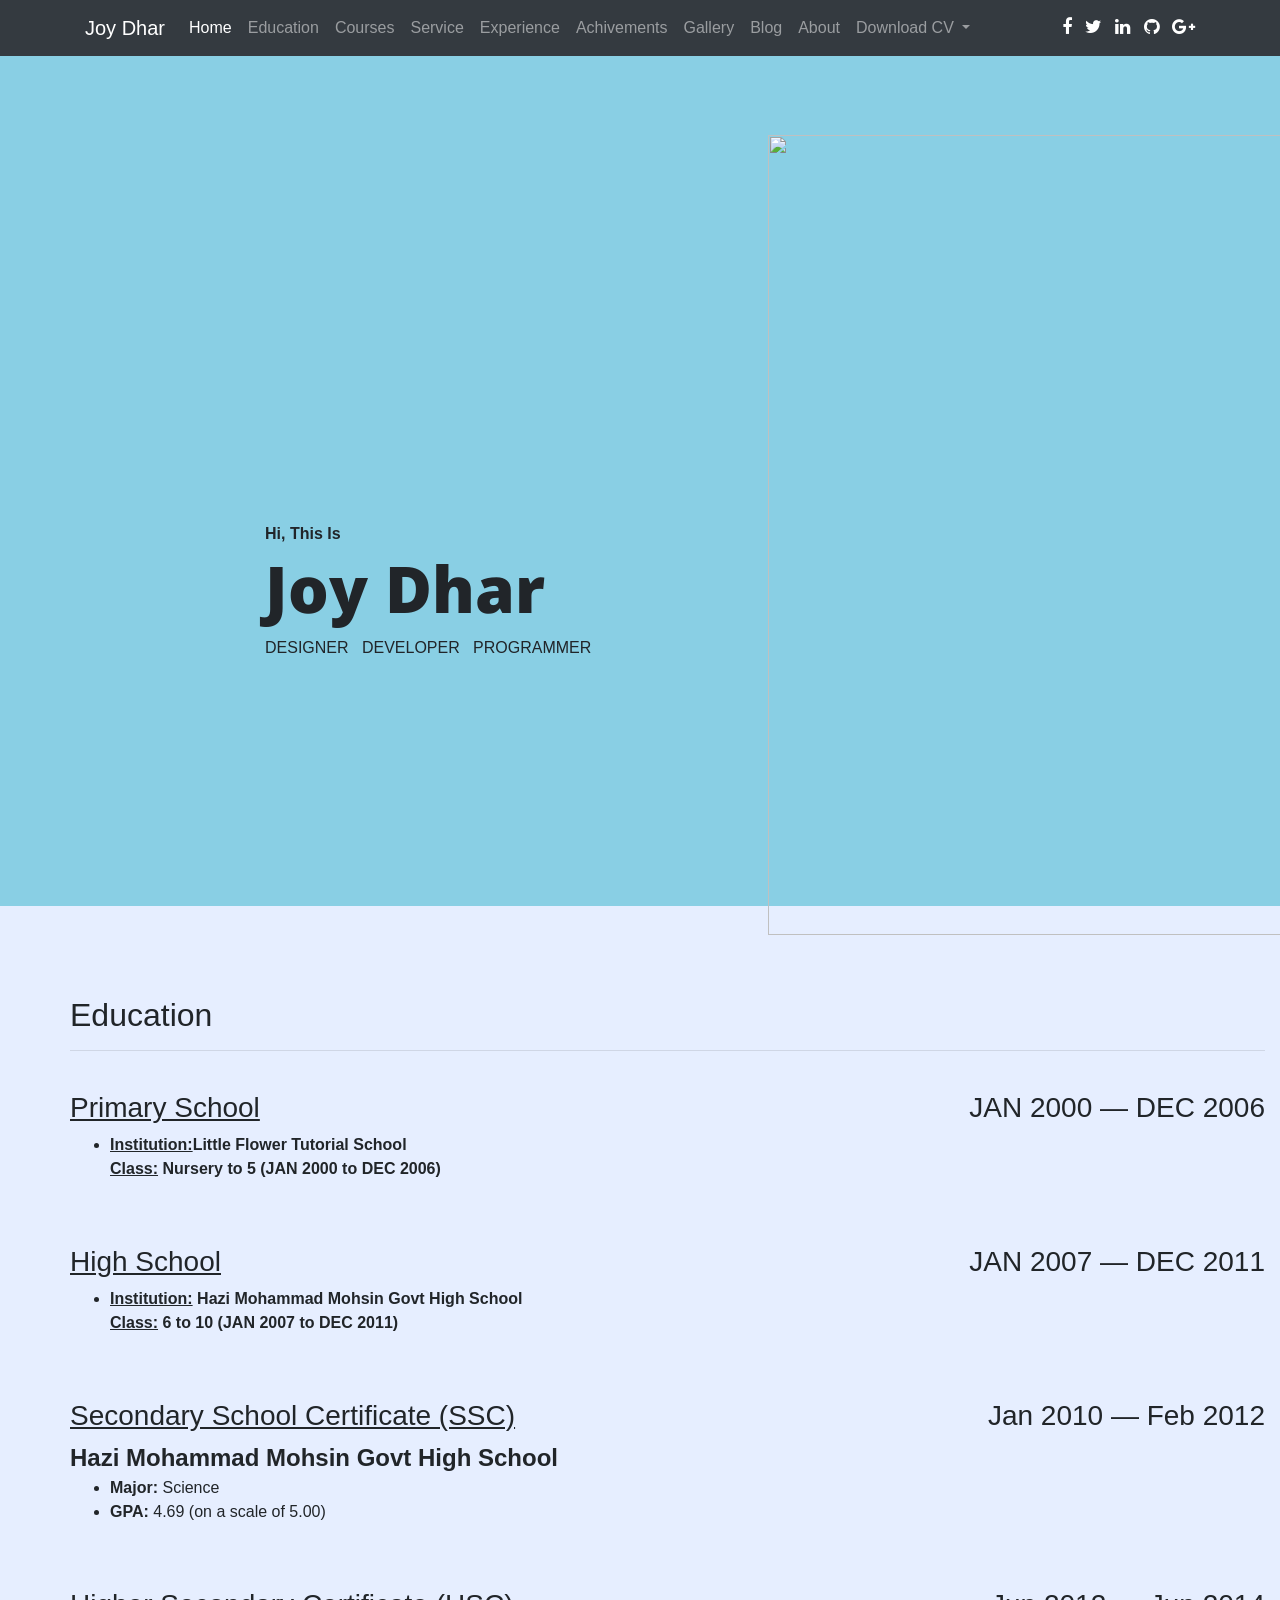
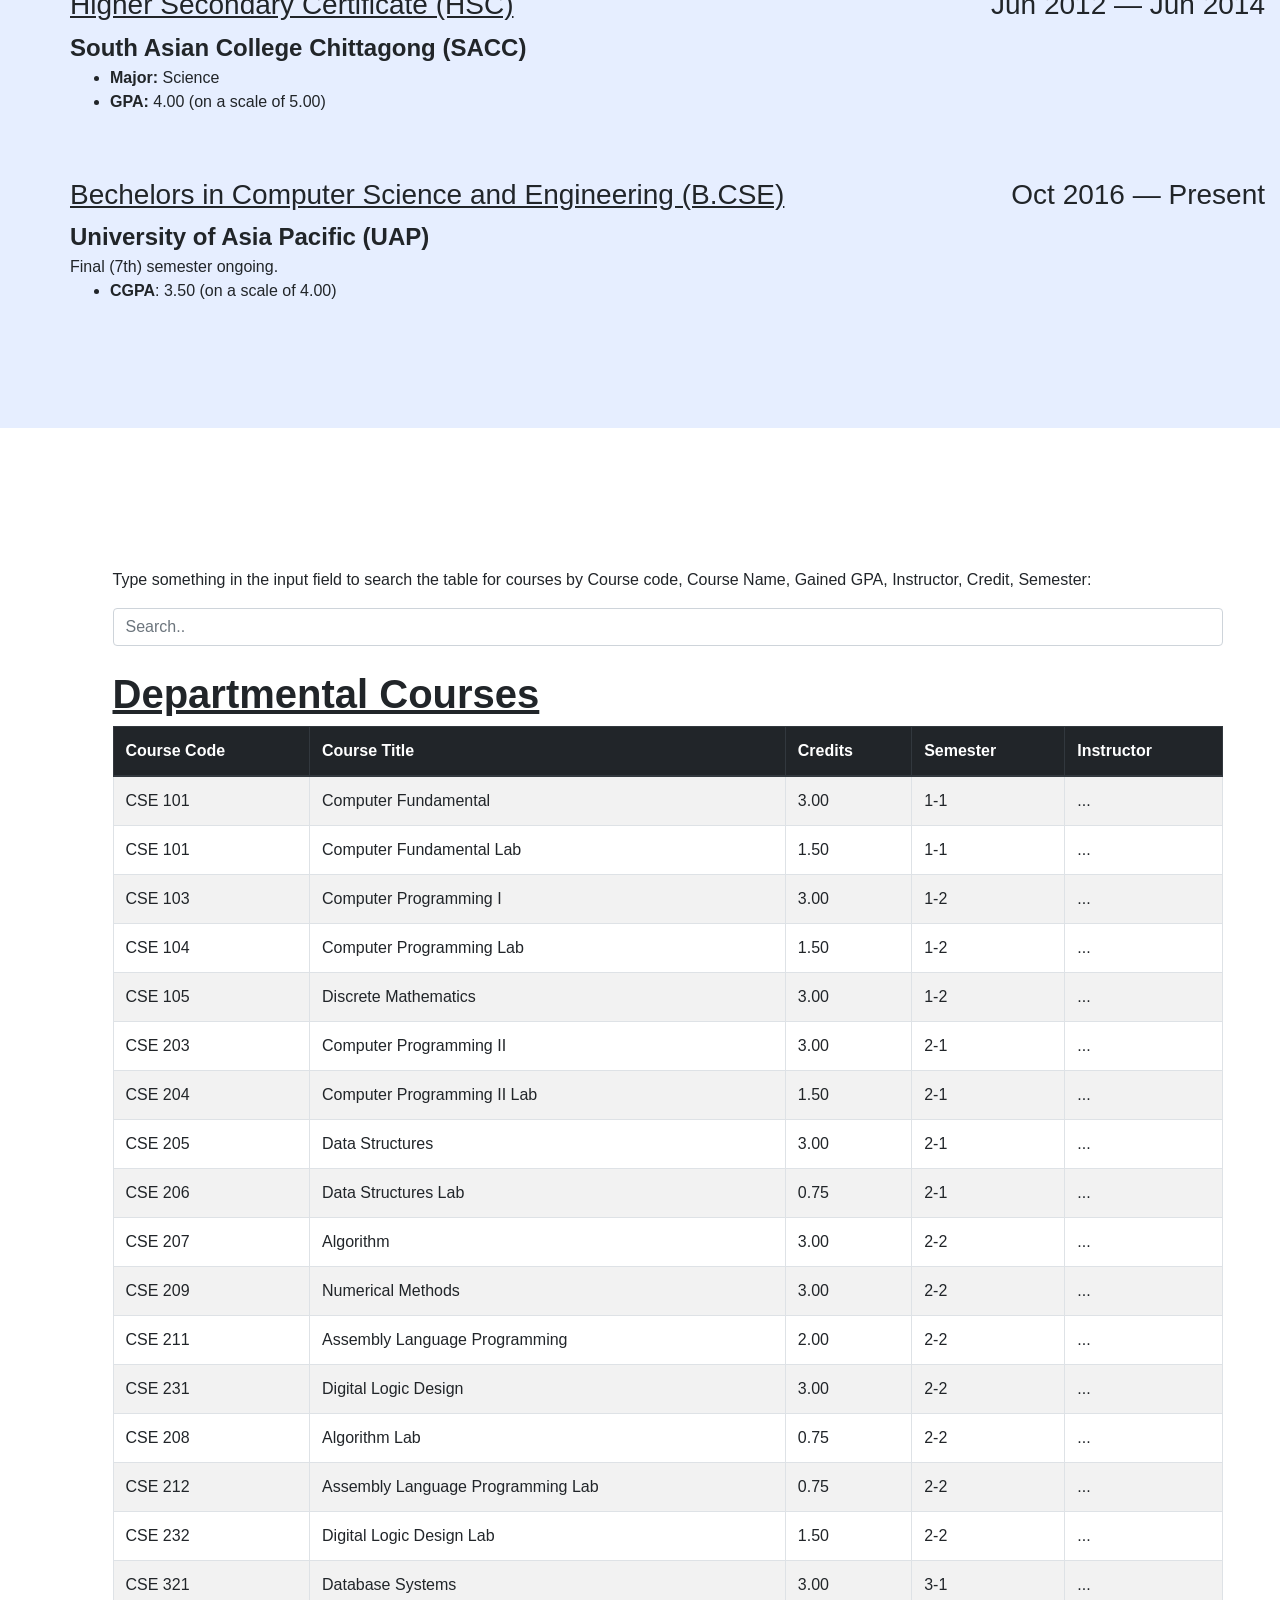
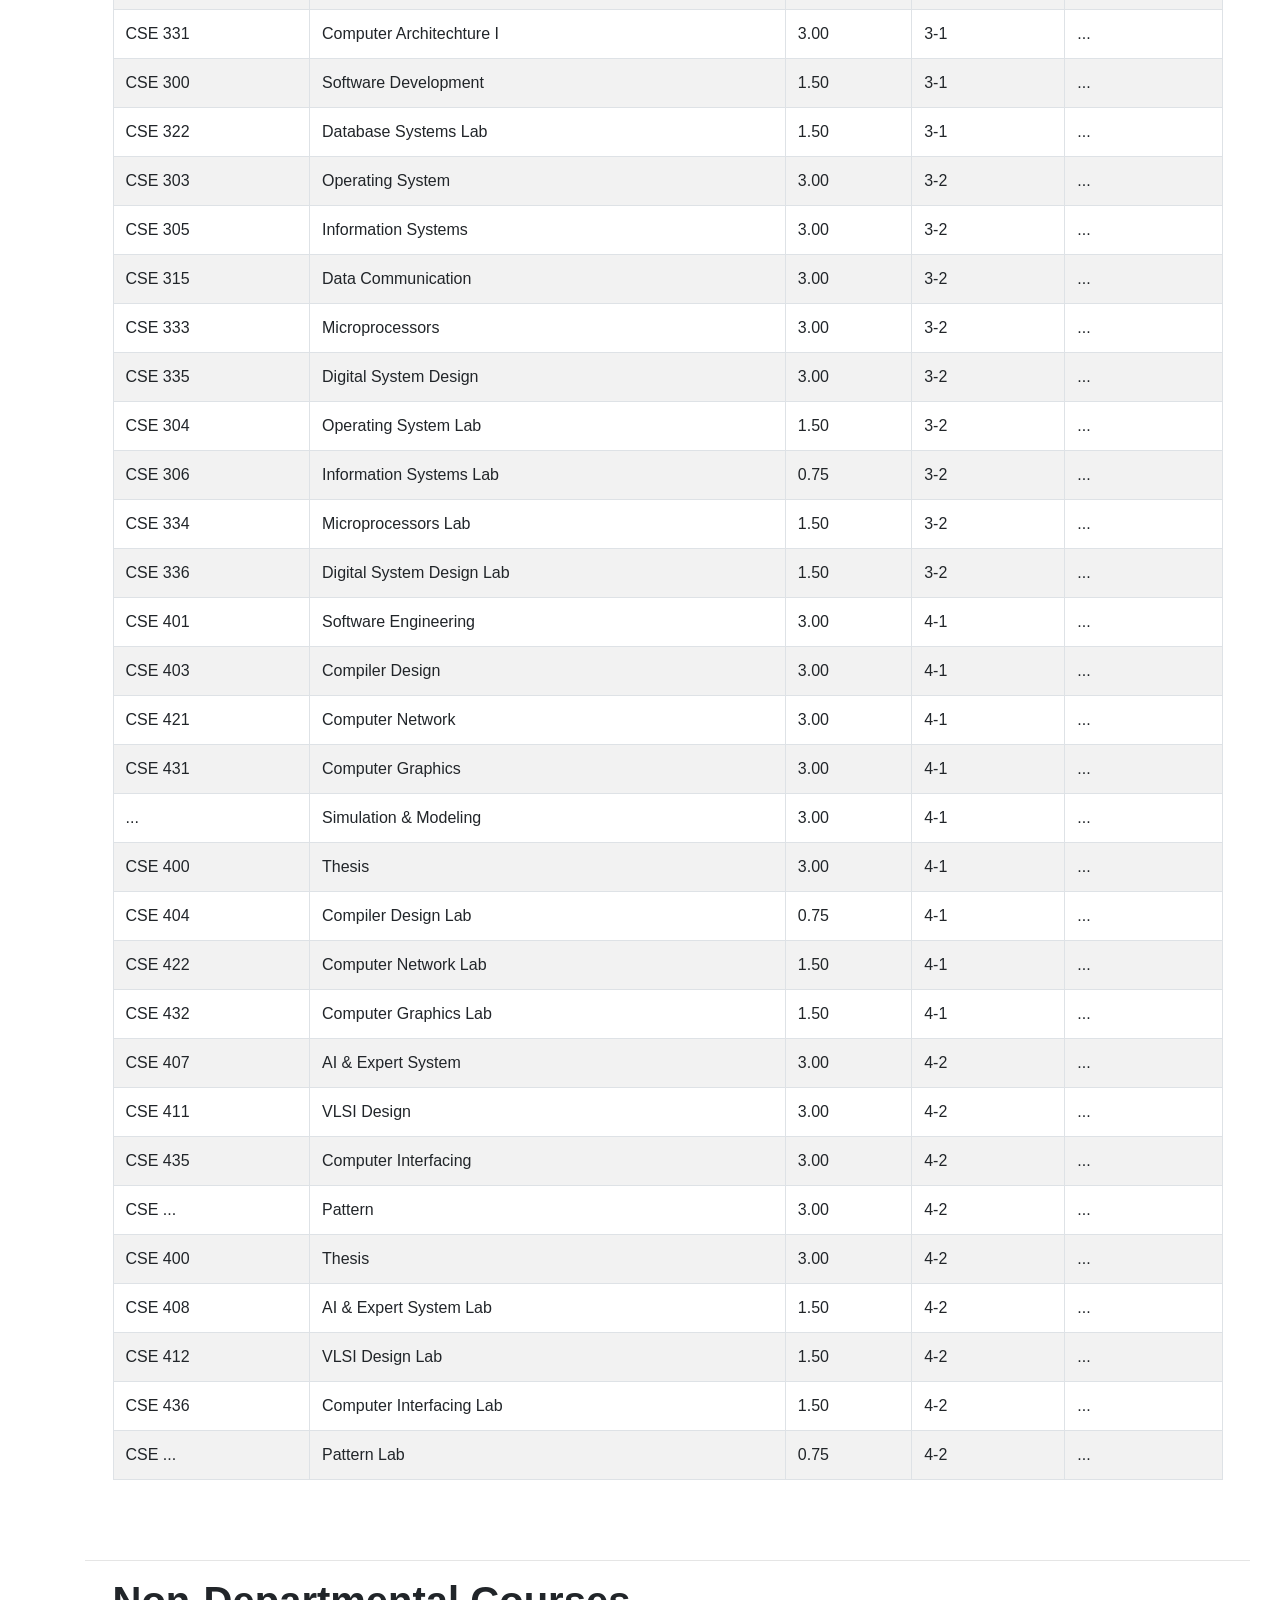
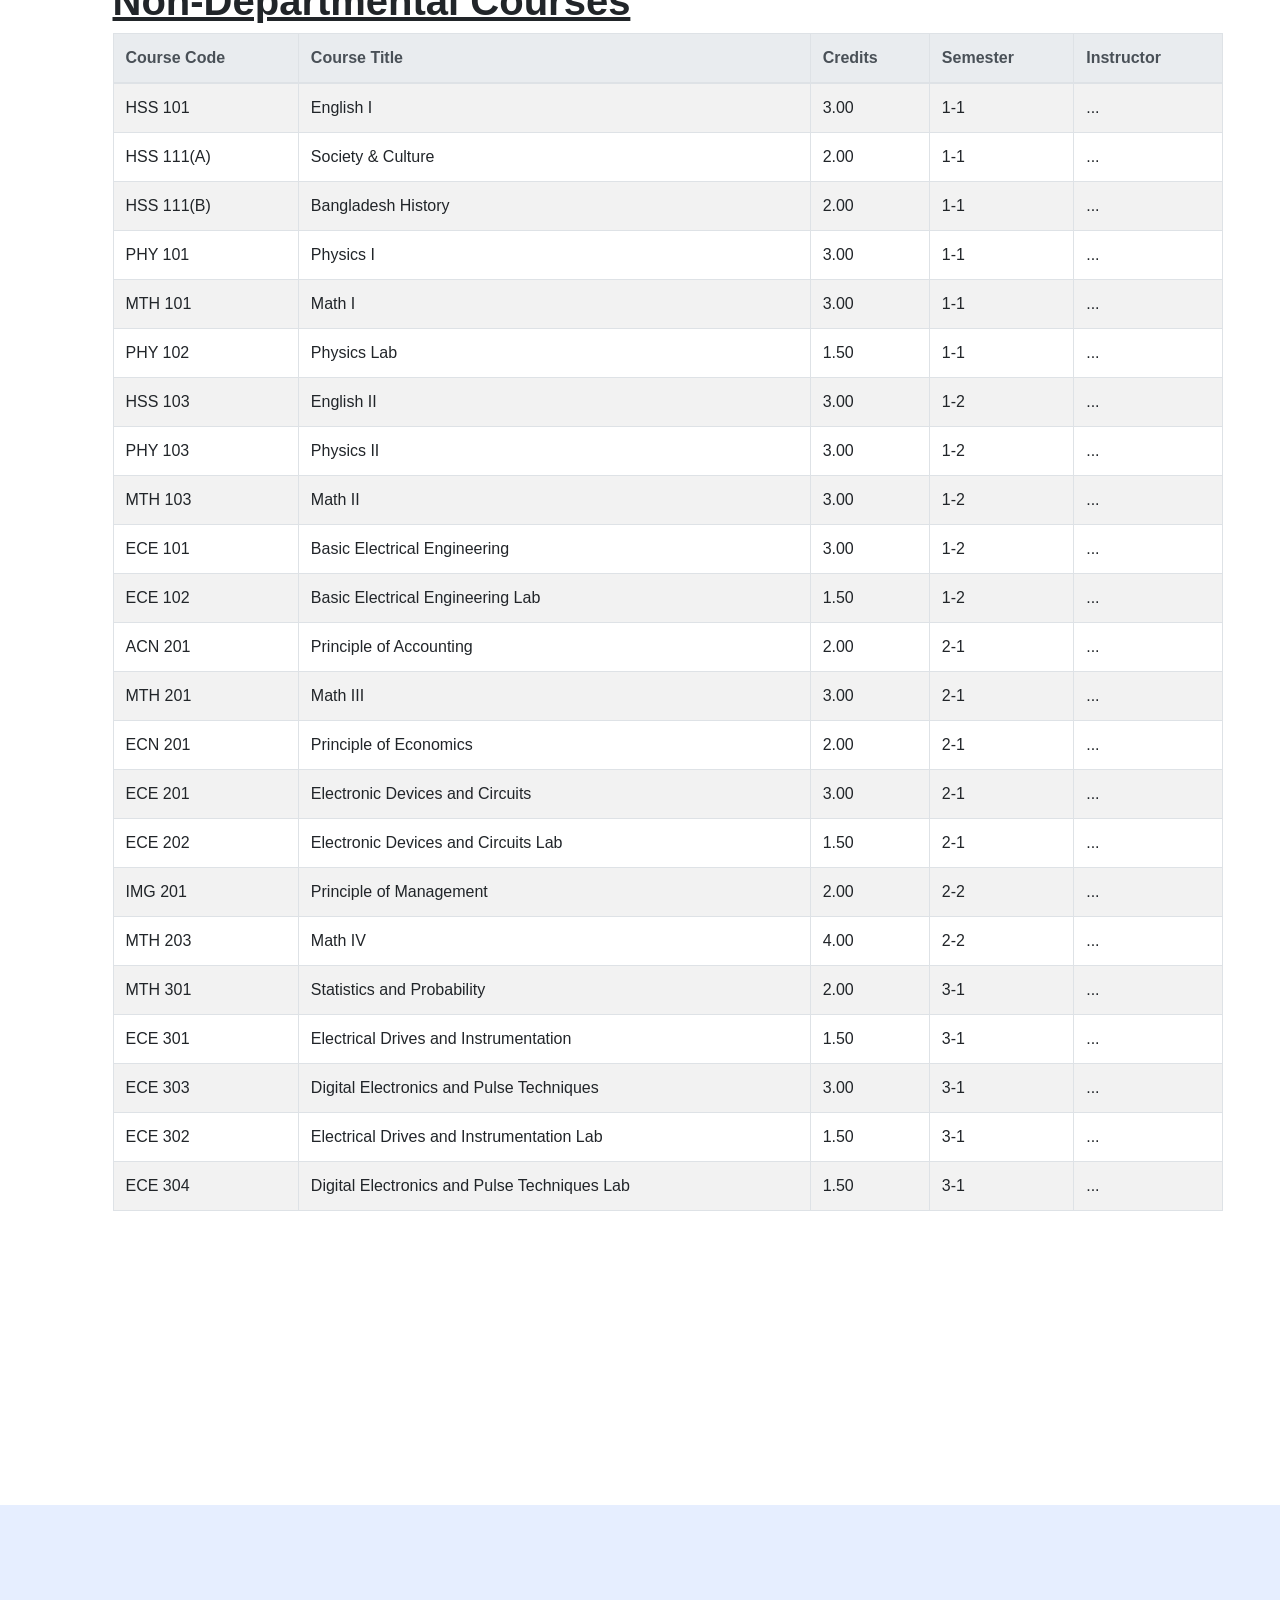
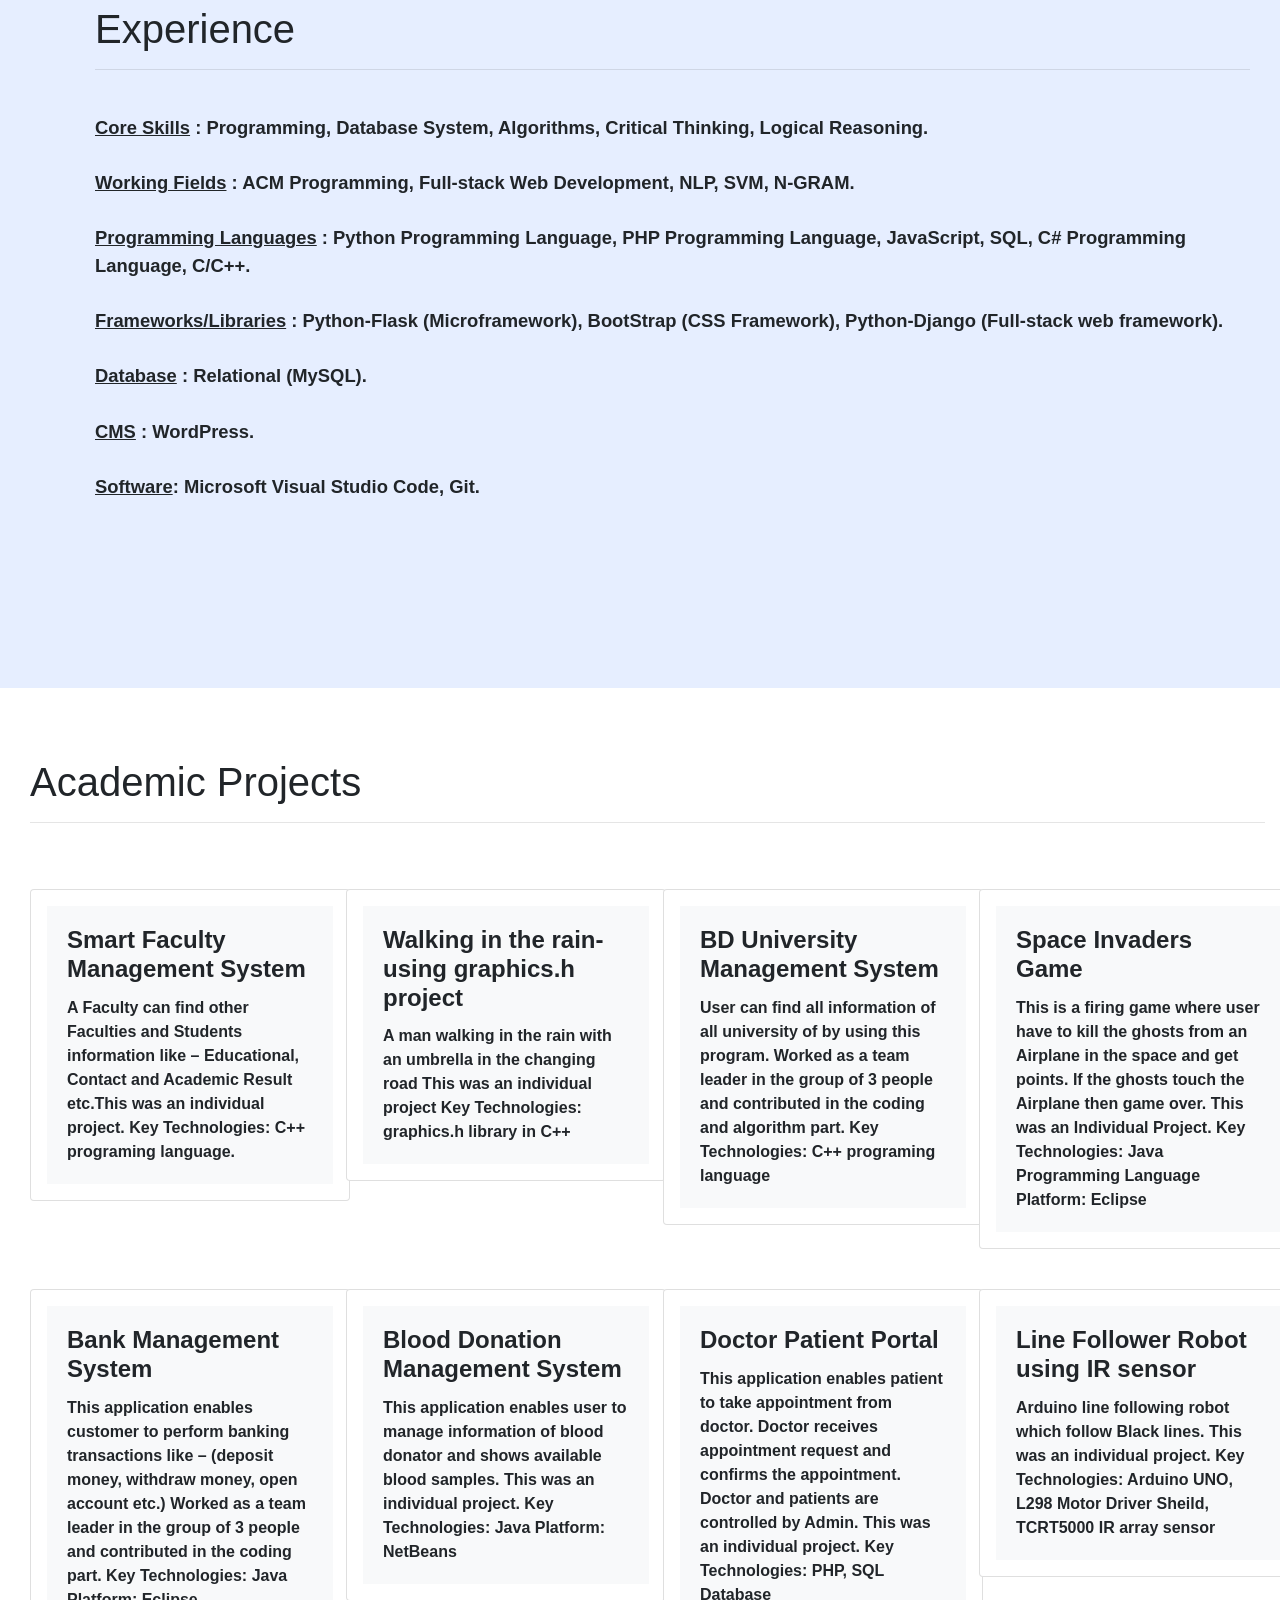
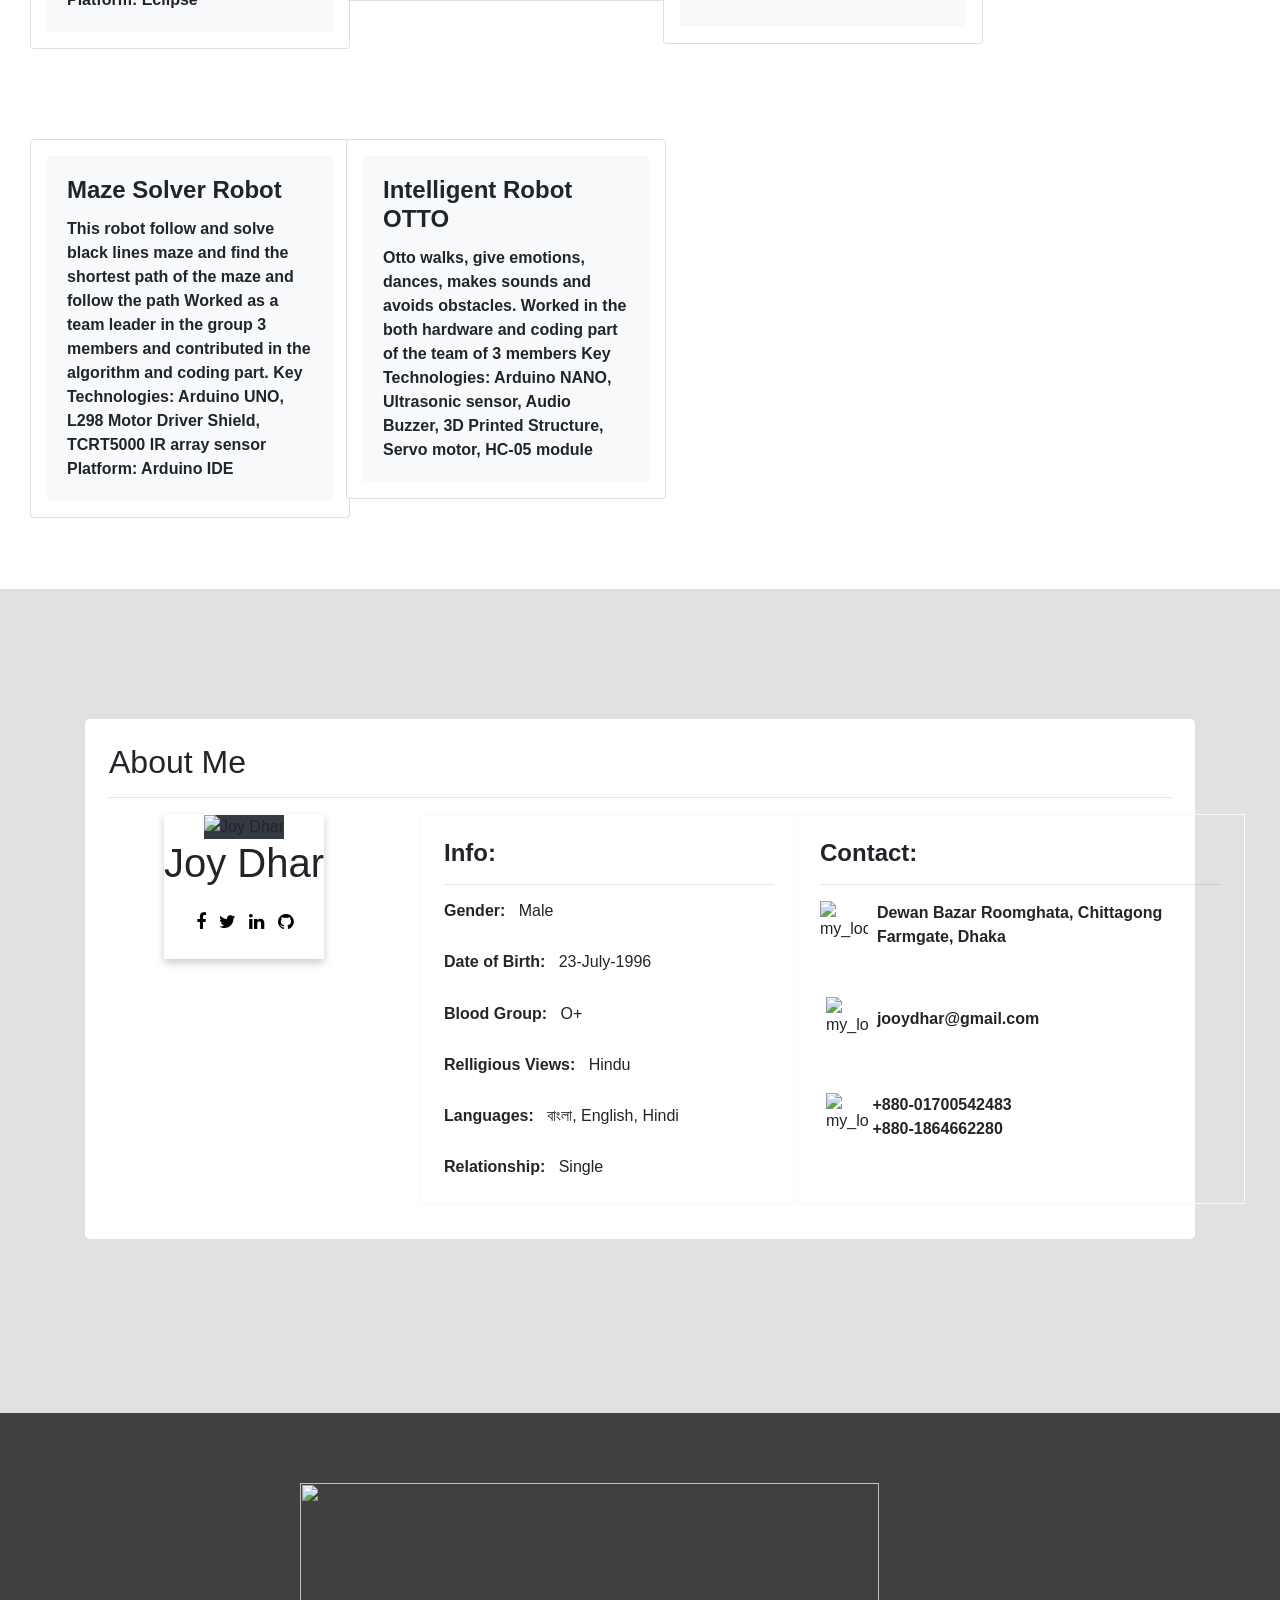
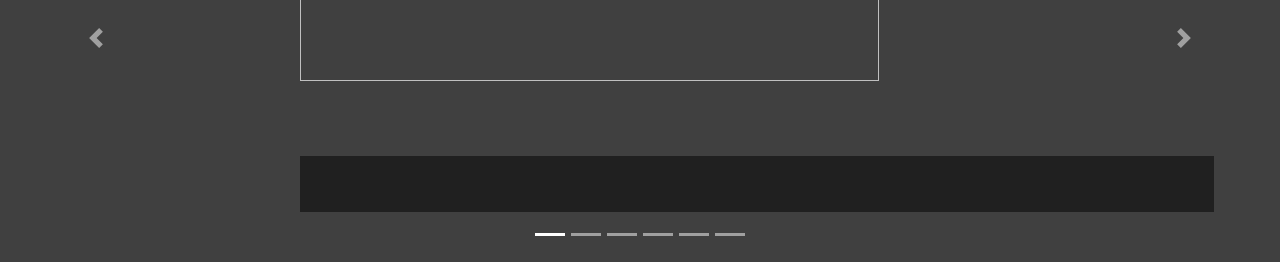
==== commit 26bdc743: "PORTFOLIO UPDATES" ====
--- a/Portfolio/index.html
+++ b/Portfolio/index.html
@@ -1097,7 +1097,7 @@
 
 
     <div id="Achivements" class="container-fluid Achivements" style="padding-top:70px;padding-left:30px;">
-      <h1> Achivements </h1>
+      <h1> Academic Projects </h1>
       <hr>
 
       <div class="row">
@@ -1111,8 +1111,8 @@
                 <div class="card shadow-lg p-3 mb-5 bg-white rounded" style="width:20rem;">
                   <img class="card-img-top img- fluid" src="">
                   <div class="card-body bg-light">
-                    <h4 class="card-title"> <b> </b> </h4>
-                    <p class="card-text"> <b> </b></p>
+                    <h4 class="card-title"><b>Smart Faculty Management System</b></h4>
+                    <p class="card-text"> <b> A Faculty can find other Faculties and Students information like – Educational, Contact and Academic Result etc.This was an individual project. Key Technologies: C++ programing language.</b></p>
                   </div>
                 </div>
               </div>
@@ -1147,8 +1147,11 @@
                   <img class="card-img-top img- fluid" src=""
                     alt="">
                   <div class="card-body bg-light">
-                    <h4 class="card-title"> <b></b> </h4>
-                    <p class="card-text"> <b></b> </p>
+                    <h4 class="card-title"> <b>Walking in the rain- using graphics.h project</b> </h4>
+                    <p class="card-text"> <b>A man walking in the rain with an umbrella in the changing road
+This was an individual project
+Key Technologies: graphics.h library in C++
+</b> </p>
                   </div>
                 </div>
               </div>
@@ -1180,12 +1183,15 @@
               <div class="frontside">
                 <div class="card shadow-lg p-3 mb-5 bg-white rounded" data-ride="carousel" style="width:20rem;">
 
-                  <img height="165px" class="card-img-top img- fluid" src=""
+                  <img height="" class="card-img-top img- fluid" src=""
                     alt="">
 
                   <div class="card-body bg-light">
-                    <h4 class="card-title"> <b></b> </h4>
-                    <p class="card-text"> <b></b> </p>
+                    <h4 class="card-title"> <b>BD University Management System</b> </h4>
+                    <p class="card-text"> <b>User can find all information of all university of by using this program.
+Worked as a team leader in the group of 3 people and contributed in the coding and algorithm part. 
+Key Technologies: C++ programing language
+</b> </p>
                   </div>
                 </div>
               </div>
@@ -1209,18 +1215,23 @@
           </div>
         </div>
 
-        <!-- UAP Hardware -->
+        
         <div class="col-sm-3">
           <div class="image-flip " ontouchstart="this.classList.toggle('hover');" style="padding-top: 50px;">
 
             <div class="mainflip">
               <div class="frontside">
                 <div class="card shadow-lg p-3 mb-5 bg-white rounded" style="width:20rem;">
-                  <img class="card-img-top img- fluid" height="165px" src=""
+                  <img class="card-img-top img- fluid" height="" src=""
                     alt="">
                   <div class="card-body bg-light">
-                    <h4 class="card-title"> <b></b> </h4>
-                    <p class="card-text"> <b></b> </p>
+                    <h4 class="card-title"> <b> Space Invaders Game </b> </h4>
+                    <p class="card-text"> <b>This is a firing game where user have to kill the ghosts from an Airplane in the space and get points.
+If the ghosts touch the Airplane then game over.
+This was an Individual Project.
+Key Technologies: Java Programming Language 
+Platform: Eclipse 
+</b> </p>
                   </div>
                 </div>
               </div>
@@ -1245,7 +1256,7 @@
         </div>
 
 
-        <!-- IEEE EECCMC 2018 -->
+      
         <div class="col-sm-3">
           <div class="image-flip " ontouchstart="this.classList.toggle('hover');">
 
@@ -1254,8 +1265,12 @@
                 <div class="card shadow-lg p-3 mb-5 bg-white rounded" style="width:20rem;">
                   <img class="card-img-top img- fluid" src="">
                   <div class="card-body bg-light">
-                    <h4 class="card-title"> <b></b> </h4>
-                    <p class="card-text"> <b></b> </p>
+                    <h4 class="card-title"> <b>Bank Management System</b> </h4>
+                    <p class="card-text"> <b>This application enables customer to perform banking transactions like – (deposit money, withdraw money, open account etc.)
+Worked as a team leader in the group of 3 people and contributed in the coding part.
+Key Technologies: Java
+Platform: Eclipse
+</b> </p>
                   </div>
                 </div>
               </div>
@@ -1279,17 +1294,21 @@
           </div>
         </div>
 
-        <!-- VC Award Fall 2015 -->
+       
         <div class="col-sm-3">
           <div class="image-flip " ontouchstart="this.classList.toggle('hover');">
 
             <div class="mainflip">
               <div class="frontside">
                 <div class="card shadow-lg p-3 mb-5 bg-white rounded" style="width:20rem;">
-                  <img height="165px" ; class="card-img-top img- fluid" src="">
+                  <img height="" ; class="card-img-top img- fluid" src="">
                   <div class="card-body bg-light">
-                    <h4 class="card-title"> <b></b> </h4>
-                    <p class="card-text"> <b></b></p>
+                    <h4 class="card-title"> <b>Blood Donation Management System</b> </h4>
+                    <p class="card-text"> <b>This application enables user to manage information of blood donator and shows available blood samples.
+This was an individual project.
+Key Technologies: Java
+Platform:  NetBeans
+</b></p>
                   </div>
                 </div>
               </div>
@@ -1314,18 +1333,21 @@
         </div>
 
 
-        <!-- Spring 2016 -->
+       
         <div class="col-sm-3">
           <div class="image-flip " ontouchstart="this.classList.toggle('hover');">
 
             <div class="mainflip">
               <div class="frontside">
                 <div class="card shadow-lg p-3 mb-5 bg-white rounded" style="width:20rem;">
-                  <img height="165px" ; class="card-img-top img- fluid" src=""
+                 <!--height="165px" -->  <img height="" ; class="card-img-top img- fluid" src=""
                     alt="">
                   <div class="card-body bg-light">
-                    <h4 class="card-title"> <b></b> </h4>
-                    <p class="card-text"> <b></b></p>
+                    <h4 class="card-title"> <b>Doctor Patient Portal</b> </h4>
+                    <p class="card-text"> <b>This application enables patient to take appointment from doctor. Doctor receives appointment request and confirms the appointment. Doctor and patients are controlled by Admin.
+This was an individual project.
+Key Technologies: PHP, SQL Database
+</b></p>
                   </div>
                 </div>
               </div>
@@ -1349,17 +1371,20 @@
           </div>
         </div>
 
-        <!-- Fall 2016 -->
+       
         <div class="col-sm-3">
           <div class="image-flip " ontouchstart="this.classList.toggle('hover');">
 
             <div class="mainflip">
               <div class="frontside">
                 <div class="card shadow-lg p-3 mb-5 bg-white rounded" style="width:20rem;">
-                  <img height="165px" ; class="card-img-top img- fluid" src="">
+                  <!--height="165px" --> <img height="" ; class="card-img-top img- fluid" src="">
                   <div class="card-body bg-light">
-                    <h4 class="card-title"> <b></b> </h4>
-                    <p class="card-text"> <b></b> </p>
+                    <h4 class="card-title"> <b>Line Follower Robot using IR sensor</b> </h4>
+                    <p class="card-text"> <b>Arduino line following robot which follow Black lines.
+This was an individual project.
+Key Technologies: Arduino UNO, L298 Motor Driver Sheild, TCRT5000 IR array sensor
+</b> </p>
                   </div>
                 </div>
               </div>
@@ -1384,18 +1409,22 @@
         </div>
 
 
-        <!-- Spring 2017 -->
+        
         <div class="col-sm-3">
           <div class="image-flip " ontouchstart="this.classList.toggle('hover');">
 
             <div class="mainflip">
               <div class="frontside">
                 <div class="card shadow-lg p-3 mb-5 bg-white rounded" style="width:20rem;">
-                  <img height="165px" ; class="card-img-top img- fluid" src=""
+                 <!--height="165px" -->  <img height="" ; class="card-img-top img- fluid" src=""
                     alt="">
                   <div class="card-body bg-light">
-                    <h4 class="card-title"> <b></b> </h4>
-                    <p class="card-text"> <b></b> </p>
+                    <h4 class="card-title"> <b>Maze Solver Robot</b> </h4>
+                    <p class="card-text"> <b>This robot follow and solve black lines maze and find the shortest path of the maze and follow the path
+Worked as a team leader in the group 3 members and contributed in the algorithm and coding part.
+Key Technologies: Arduino UNO, L298 Motor Driver Shield, TCRT5000 IR array sensor 
+Platform: Arduino IDE
+</b> </p>
                   </div>
                 </div>
               </div>
@@ -1419,18 +1448,21 @@
           </div>
         </div>
 
-        <!-- Fall 2017 -->
+        
         <div class="col-sm-3">
           <div class="image-flip " ontouchstart="this.classList.toggle('hover');">
 
             <div class="mainflip">
               <div class="frontside">
                 <div class="card shadow-lg p-3 mb-5 bg-white rounded" style="width:20rem;">
-                  <img height="165px" ; class="card-img-top img- fluid" src=""
+                 <!--height="165px" --> <img height="" ; class="card-img-top img- fluid" src=""
                     alt="">
                   <div class="card-body bg-light">
-                    <h4 class="card-title"> <b></b> </h4>
-                    <p class="card-text"> <b></b> </p>
+                    <h4 class="card-title"> <b>Intelligent Robot OTTO</b> </h4>
+                    <p class="card-text"> <b>Otto walks, give emotions, dances, makes sounds and avoids obstacles.
+Worked in the both hardware and coding part of the team of 3 members
+Key Technologies: Arduino NANO, Ultrasonic sensor, Audio Buzzer, 3D Printed Structure, Servo motor, HC-05 module
+</b> </p>
                   </div>
                 </div>
               </div>
@@ -1454,36 +1486,11 @@
           </div>
         </div>
 
-        <!-- Spring 2018 -->
+        
         <div class="col-sm-3">
           <div class="image-flip " ontouchstart="this.classList.toggle('hover');">
 
-            <div class="mainflip">
-              <div class="frontside">
-                <div class="card shadow-lg p-3 mb-5 bg-white rounded" style="width:20rem;">
-                  <img height="165px" ; class="card-img-top img- fluid" src=""
-                    alt="">
-                  <div class="card-body bg-light">
-                    <h4 class="card-title"> <b></b> </h4>
-                    <p class="card-text"> <b></b> </p>
-                  </div>
-                </div>
-              </div>
-
-              <div class="backside">
-                <div class="card shadow-lg p-3 mb-5 bg-white rounded" style="width:20rem;">
-                  <div class="card-header">
-                    <b></b>
-                  </div>
-                  <div class="card-body">
-                    <img class="card-img-top img- fluid" src=""
-                      alt="">
-                  </div>
-                  <div class="card-footer">
-                    <b></b>
-                  </div>
-                </div>
-              </div>
+            
 
             </div>
           </div>
@@ -1505,7 +1512,7 @@
             <div class="col-sm-3">
               <div class="pcard">
                 <img class="bg-dark" src="joy.jpg"
-                  alt="John" style="width:100%;">
+                  alt="Joy Dhar" style="width:100%;">
                 <h1>Joy Dhar</h1>
                 <p class="ptitle"></p>
                 <p> <b></b> </p>
